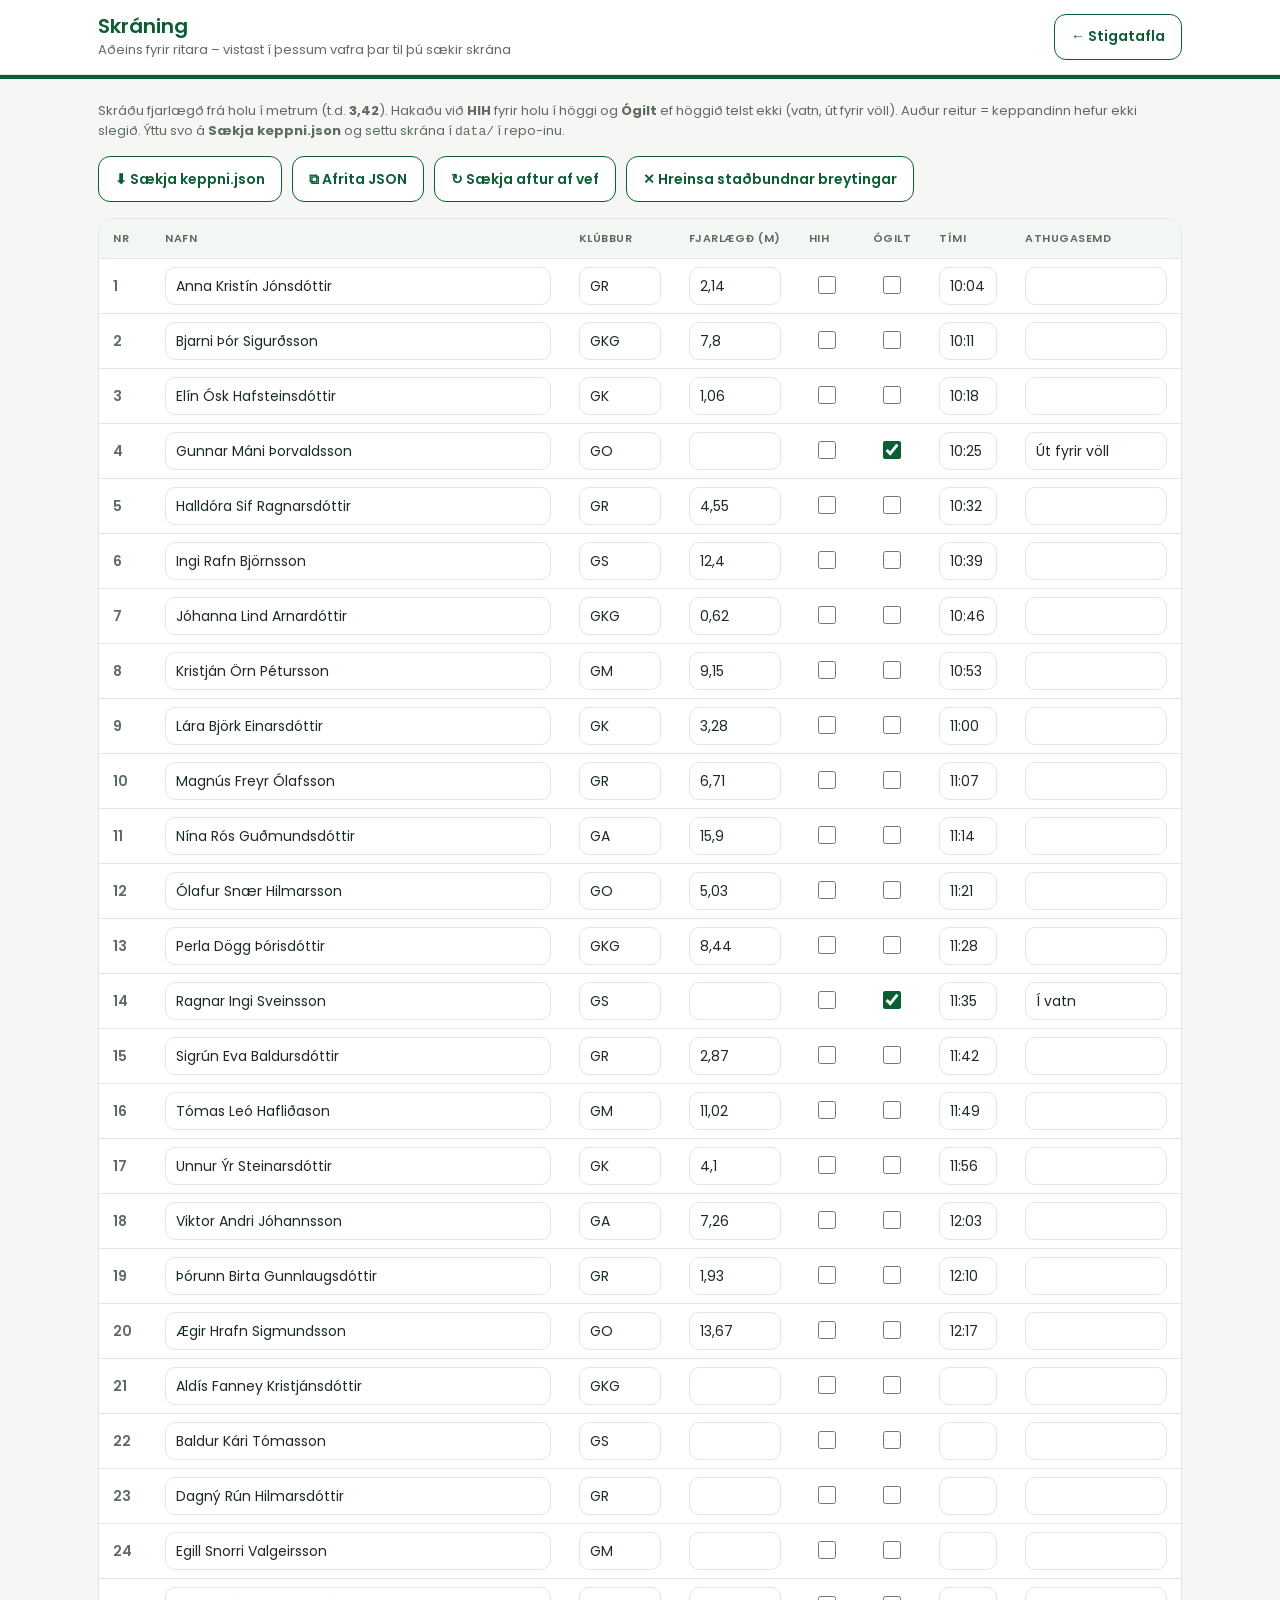
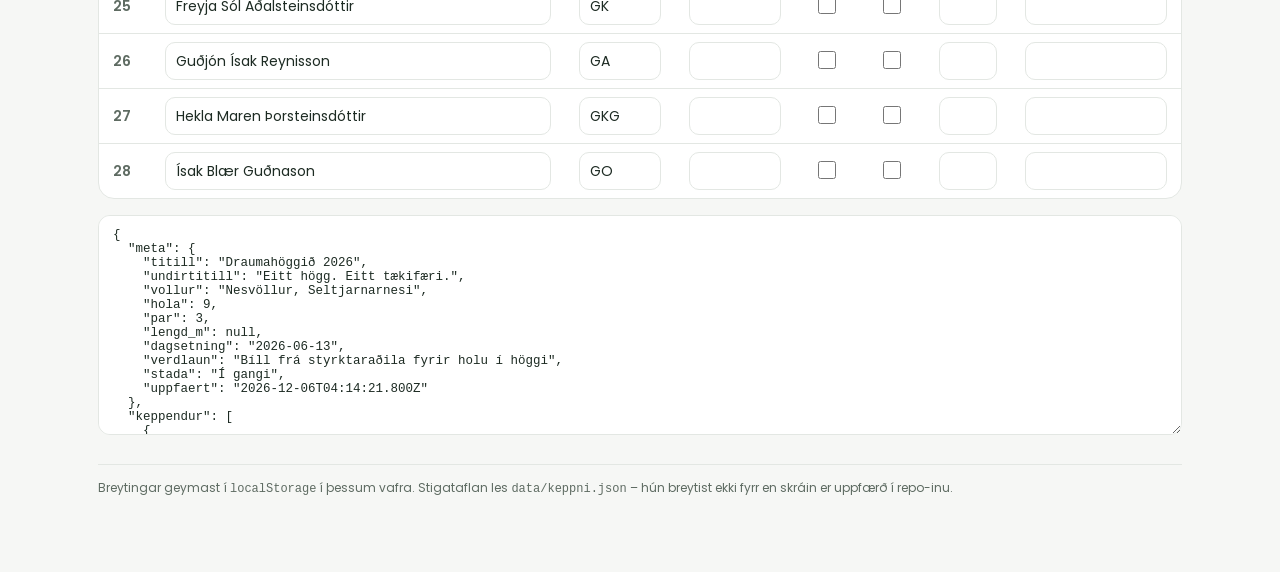
==== skra.html @ 3c417235 "Draumahöggið 2026: lifandi stigatafla Kyrrstæð síða í þema Einherjaklúbbsins (Poppins, #0a5e34, gull" ====
<!DOCTYPE html>
<html lang="is">
<head>
<meta charset="utf-8">
<meta name="viewport" content="width=device-width, initial-scale=1">
<title>Skráning – Draumahöggið 2026</title>
<link rel="icon" href="data:image/svg+xml,%3Csvg xmlns='http://www.w3.org/2000/svg' viewBox='0 0 32 32'%3E%3Crect width='32' height='32' rx='7' fill='%230a5e34'/%3E%3Cpath d='M12 6v20' stroke='%23fff' stroke-width='2.4' stroke-linecap='round'/%3E%3Cpath d='M13 7h11l-4 4 4 4H13z' fill='%23b8860b'/%3E%3C/svg%3E">
<link rel="preconnect" href="https://fonts.googleapis.com">
<link rel="preconnect" href="https://fonts.gstatic.com" crossorigin>
<link href="https://fonts.googleapis.com/css2?family=Poppins:wght@400;500;600;700&display=swap" rel="stylesheet">
<link rel="stylesheet" href="assets/style.css">
</head>
<body>

<div class="topbar"><div class="inner">
  <img class="logo" id="logo" alt="" onerror="this.style.display='none'">
  <div>
    <div class="ttl">Skráning</div>
    <div class="sub">Aðeins fyrir ritara – vistast í þessum vafra þar til þú sækir skrána</div>
  </div>
  <a class="pfbtn" href="index.html" style="margin-left:auto;text-decoration:none">← Stigatafla</a>
</div></div>
<div class="accent"></div>

<div class="wrap">
  <p class="err" id="err" hidden></p>
  <p class="hint">
    Skráðu fjarlægð frá holu í metrum (t.d. <b>3,42</b>). Hakaðu við <b>HIH</b> fyrir holu í höggi og
    <b>Ógilt</b> ef höggið telst ekki (vatn, út fyrir völl). Auður reitur = keppandinn hefur ekki slegið.
    Ýttu svo á <b>Sækja keppni.json</b> og settu skrána í <code>data/</code> í repo-inu.
  </p>

  <div class="actions">
    <button class="pfbtn" id="dl" type="button">⬇ Sækja keppni.json</button>
    <button class="pfbtn" id="copy" type="button">⧉ Afrita JSON</button>
    <button class="pfbtn" id="reload" type="button">↻ Sækja aftur af vef</button>
    <button class="pfbtn" id="clear" type="button">✕ Hreinsa staðbundnar breytingar</button>
  </div>

  <div class="form"><table>
    <thead><tr><th>Nr</th><th>Nafn</th><th>Klúbbur</th><th>Fjarlægð (m)</th><th>HIH</th><th>Ógilt</th><th>Tími</th><th>Athugasemd</th></tr></thead>
    <tbody id="tbody"></tbody>
  </table></div>

  <textarea class="out" id="out" spellcheck="false" readonly></textarea>
  <p class="note">Breytingar geymast í <code>localStorage</code> í þessum vafra. Stigataflan les <code>data/keppni.json</code> – hún breytist ekki fyrr en skráin er uppfærð í repo-inu.</p>
</div>

<script src="config.js"></script>
<script>
(function () {
  "use strict";
  var CFG = window.DRAUMAHOGG_CONFIG || {};
  var LYKILL = "draumahoggid-skraning";
  var el = function (id) { return document.getElementById(id); };
  var esc = function (s) { return String(s == null ? "" : s).replace(/[&<>"']/g, function (c) {
    return { "&": "&amp;", "<": "&lt;", ">": "&gt;", '"': "&quot;", "'": "&#39;" }[c]; }); };
  var gogn = null;

  el("logo").src = CFG.merki || "";
  if (!CFG.merki) el("logo").style.display = "none";

  function vista() {
    try { localStorage.setItem(LYKILL, JSON.stringify(gogn)); } catch (e) {}
    syna();
  }

  function json() {
    var ut = { meta: Object.assign({}, gogn.meta, { uppfaert: new Date().toISOString() }), keppendur: [] };
    ut.keppendur = gogn.keppendur.map(function (k) {
      var o = { nr: k.nr, nafn: k.nafn };
      if (k.klubbur) o.klubbur = k.klubbur;
      if (k.hio === true) o.hio = true;
      else if (k.ogilt === true) o.ogilt = true;
      else if (typeof k.fjarlaegd === "number" && isFinite(k.fjarlaegd)) o.fjarlaegd = k.fjarlaegd;
      if (k.timi) o.timi = k.timi;
      if (k.athugasemd) o.athugasemd = k.athugasemd;
      return o;
    });
    return JSON.stringify(ut, null, 2) + "\n";
  }

  function syna() { el("out").value = json(); }

  function tala(v) {
    var s = String(v == null ? "" : v).trim().replace(",", ".");
    if (s === "") return null;
    var n = parseFloat(s);
    return isFinite(n) && n >= 0 ? n : null;
  }

  function nuTimi() {
    var d = new Date(), p = function (n) { return (n < 10 ? "0" : "") + n; };
    return p(d.getHours()) + ":" + p(d.getMinutes());
  }

  function teikna() {
    el("tbody").innerHTML = gogn.keppendur.map(function (k, i) {
      return '<tr>' +
        '<td class="num">' + (k.nr || i + 1) + '</td>' +
        '<td><input type="text" data-i="' + i + '" data-f="nafn" value="' + esc(k.nafn) + '"></td>' +
        '<td style="width:110px"><input type="text" data-i="' + i + '" data-f="klubbur" value="' + esc(k.klubbur || "") + '"></td>' +
        '<td class="dist"><input type="text" inputmode="decimal" data-i="' + i + '" data-f="fjarlaegd" value="' +
          (typeof k.fjarlaegd === "number" ? String(k.fjarlaegd).replace(".", ",") : "") + '"></td>' +
        '<td class="chk"><input type="checkbox" data-i="' + i + '" data-f="hio"' + (k.hio ? " checked" : "") + '></td>' +
        '<td class="chk"><input type="checkbox" data-i="' + i + '" data-f="ogilt"' + (k.ogilt ? " checked" : "") + '></td>' +
        '<td style="width:86px"><input type="text" data-i="' + i + '" data-f="timi" value="' + esc(k.timi || "") + '"></td>' +
        '<td class="note"><input type="text" data-i="' + i + '" data-f="athugasemd" value="' + esc(k.athugasemd || "") + '"></td>' +
        '</tr>';
    }).join("");
    syna();
  }

  el("tbody").addEventListener("input", function (e) {
    var t = e.target, i = t.getAttribute("data-i"), f = t.getAttribute("data-f");
    if (i === null) return;
    var k = gogn.keppendur[+i];
    if (f === "fjarlaegd") {
      k.fjarlaegd = tala(t.value);
      if (k.fjarlaegd !== null && !k.timi) { k.timi = nuTimi(); t.closest("tr").querySelector('[data-f="timi"]').value = k.timi; }
    } else if (f === "hio" || f === "ogilt") {
      k[f] = t.checked;
      if (t.checked) {
        var hitt = f === "hio" ? "ogilt" : "hio";
        k[hitt] = false;
        var box = t.closest("tr").querySelector('[data-f="' + hitt + '"]');
        if (box) box.checked = false;
        if (!k.timi) { k.timi = nuTimi(); t.closest("tr").querySelector('[data-f="timi"]').value = k.timi; }
      }
    } else {
      k[f] = t.value.trim();
    }
    vista();
  });

  el("dl").onclick = function () {
    var b = new Blob([json()], { type: "application/json" });
    var a = document.createElement("a");
    a.href = URL.createObjectURL(b); a.download = "keppni.json";
    document.body.appendChild(a); a.click(); a.remove();
    setTimeout(function () { URL.revokeObjectURL(a.href); }, 1000);
  };
  el("copy").onclick = function () {
    el("out").removeAttribute("readonly"); el("out").select();
    try { document.execCommand("copy"); } catch (e) {}
    if (navigator.clipboard) navigator.clipboard.writeText(json());
    el("out").setAttribute("readonly", "");
    el("copy").textContent = "✓ Afritað";
    setTimeout(function () { el("copy").textContent = "⧉ Afrita JSON"; }, 1500);
  };
  el("clear").onclick = function () {
    if (!confirm("Henda staðbundnum breytingum og sækja gögnin aftur af vefnum?")) return;
    try { localStorage.removeItem(LYKILL); } catch (e) {}
    hlada(true);
  };
  el("reload").onclick = function () { hlada(true); };

  function hlada(afVef) {
    if (!afVef) {
      try {
        var vistad = localStorage.getItem(LYKILL);
        if (vistad) { gogn = JSON.parse(vistad); teikna(); return; }
      } catch (e) {}
    }
    fetch("data/keppni.json?t=" + Date.now(), { cache: "no-store" })
      .then(function (r) { if (!r.ok) throw new Error("HTTP " + r.status); return r.json(); })
      .then(function (g) { gogn = g; gogn.keppendur = gogn.keppendur || []; teikna(); vista(); })
      .catch(function (e) {
        el("err").hidden = false;
        el("err").textContent = "Náði ekki í data/keppni.json (" + e.message + "). Opnaðu síðuna í gegnum vefþjón, ekki file://.";
      });
  }

  hlada(false);
})();
</script>
</body>
</html>
---- assets/style.css ----
:root{
  --brand:#0a5e34; --brand-dark:#08482a; --brand-tint:#e7f1ea; --brand-tint2:#f2f7f3;
  --gold:#b8860b; --gold-bg:#fbf3d6; --gold-bd:#e6cf86;
  --silver:#6f7d76; --silver-bg:#eef1ef; --silver-bd:#d6ddd8;
  --bronze:#9a5b0a; --bronze-bg:#fbeed6; --bronze-bd:#eccf95;
  --live:#d4341f; --live-bg:#fdecea; --live-bd:#f3c9c2;
  --font:'Poppins',-apple-system,BlinkMacSystemFont,"Segoe UI",Roboto,Arial,sans-serif;
  --ink:#1d2b23; --muted:#5e6b62; --line:#e3e7e3; --bg:#f6f7f5; --card:#fff;
}
*{box-sizing:border-box}
html{color-scheme:light}
body{margin:0;font-family:var(--font);background:var(--bg);color:var(--ink);line-height:1.55;font-size:15px;-webkit-font-smoothing:antialiased}

/* ---------- haus ---------- */
.topbar{background:var(--card);border-bottom:1px solid var(--line)}
.topbar .inner{max-width:1120px;margin:0 auto;padding:14px 18px;display:flex;align-items:center;gap:14px}
.topbar img.logo{height:46px;width:auto}
.topbar .ttl{font-weight:600;font-size:20px;color:var(--brand);line-height:1.25}
.topbar .sub{font-size:13px;color:var(--muted);margin-top:1px}
.accent{height:4px;background:var(--brand)}
.livepill{margin-left:auto;display:inline-flex;align-items:center;gap:7px;font-weight:600;font-size:13px;color:var(--live);
  background:var(--live-bg);border:1px solid var(--live-bd);border-radius:20px;padding:7px 14px;white-space:nowrap}
.livepill .dot{width:9px;height:9px;border-radius:50%;background:var(--live);animation:pulse 1.8s ease-in-out infinite}
.livepill.pause{color:var(--muted);background:var(--brand-tint2);border-color:var(--line)}
.livepill.pause .dot{background:var(--muted);animation:none}
@keyframes pulse{0%,100%{opacity:1;transform:scale(1)}50%{opacity:.35;transform:scale(.75)}}
@media (prefers-reduced-motion:reduce){.livepill .dot{animation:none}}

.wrap{max-width:1120px;margin:0 auto;padding:22px 18px 64px}

/* ---------- holuspjald ---------- */
.hole{background:var(--card);border:1px solid var(--line);border-radius:16px;padding:18px 20px;margin:0 0 16px;
  display:flex;flex-wrap:wrap;align-items:center;gap:18px 26px}
.hole h1{margin:0;font-size:22px;font-weight:600;color:var(--brand);flex:1;min-width:220px}
.hole h1 span{display:block;font-size:13.5px;font-weight:400;color:var(--muted);margin-top:2px}
.facts{display:flex;flex-wrap:wrap;gap:10px}
.fact{background:var(--brand-tint2);border:1px solid var(--line);border-radius:12px;padding:8px 14px;min-width:78px}
.fact .k{font-size:10.5px;font-weight:600;color:var(--muted);text-transform:uppercase;letter-spacing:.5px}
.fact .v{font-size:17px;font-weight:600;color:var(--ink);line-height:1.3}
.prize{width:100%;font-size:13.5px;color:#2b362f;background:var(--gold-bg);border:1px solid var(--gold-bd);
  border-radius:12px;padding:10px 14px}
.prize b{color:var(--gold)}

/* ---------- hola í höggi borði ---------- */
.hio{background:linear-gradient(120deg,#fbf3d6,#fff8e2 45%,#fbf3d6);border:1px solid var(--gold-bd);border-radius:16px;
  padding:20px 22px;margin:0 0 16px;box-shadow:0 6px 22px rgba(184,134,11,.14)}
.hio .kicker{font-size:12px;font-weight:700;letter-spacing:1.6px;text-transform:uppercase;color:var(--gold)}
.hio h2{margin:4px 0 2px;font-size:26px;font-weight:600;color:var(--brand-dark)}
.hio p{margin:0;font-size:14px;color:#6b5e3a}
.hio ul{margin:8px 0 0;padding-left:18px;font-size:14px;color:#6b5e3a}

/* ---------- verðlaunapallur ---------- */
.podium{display:grid;grid-template-columns:repeat(3,minmax(0,1fr));gap:12px;margin:0 0 16px}
@media(max-width:700px){.podium{grid-template-columns:1fr}}
.pod{background:var(--card);border:1px solid var(--line);border-radius:16px;padding:16px 18px;position:relative;overflow:hidden}
.pod:before{content:"";position:absolute;left:0;top:0;bottom:0;width:4px;background:var(--line)}
.pod .rk{display:inline-flex;align-items:center;justify-content:center;width:26px;height:26px;border-radius:50%;
  font-size:13px;font-weight:700;background:var(--brand-tint);color:var(--brand-dark);border:1px solid #cfe3d5}
.pod .nm{font-size:16.5px;font-weight:600;margin:8px 0 1px;overflow-wrap:anywhere}
.pod .cl{font-size:13px;color:var(--muted)}
.pod .ds{font-size:28px;font-weight:700;margin-top:8px;letter-spacing:-.5px}
.pod .ds small{font-size:14px;font-weight:500;color:var(--muted);margin-left:3px}
.pod.p1:before{background:var(--gold)} .pod.p1 .rk{background:var(--gold-bg);border-color:var(--gold-bd);color:var(--gold)} .pod.p1 .ds{color:var(--gold)}
.pod.p2:before{background:var(--silver-bd)} .pod.p2 .rk{background:var(--silver-bg);border-color:var(--silver-bd);color:var(--silver)} .pod.p2 .ds{color:var(--silver)}
.pod.p3:before{background:var(--bronze-bd)} .pod.p3 .rk{background:var(--bronze-bg);border-color:var(--bronze-bd);color:var(--bronze)} .pod.p3 .ds{color:var(--bronze)}

/* ---------- stjórnborð ---------- */
.controls{display:flex;gap:10px;flex-wrap:wrap;margin:0 0 14px}
.controls input,.controls select{height:46px;border:1px solid var(--line);border-radius:12px;padding:0 14px;font-size:15px;
  background:#fff;color:var(--ink);font-family:inherit}
.controls input:focus,.controls select:focus{outline:none;border-color:var(--brand);box-shadow:0 0 0 3px var(--brand-tint)}
#q{flex:1;min-width:220px}
.pfbtn{display:inline-flex;align-items:center;gap:7px;height:46px;padding:0 16px;border:1px solid var(--brand);border-radius:12px;
  background:#fff;color:var(--brand);font-size:14px;font-weight:600;cursor:pointer;font-family:inherit;transition:background .12s,color .12s}
.pfbtn:hover{background:var(--brand);color:#fff}
.cfilter{display:flex;flex-wrap:wrap;gap:8px;margin:0 0 14px}
.cbtn{display:inline-flex;align-items:center;gap:6px;height:34px;padding:0 12px;border:1px solid var(--line);border-radius:20px;
  background:#fff;color:var(--ink);font-size:13px;font-weight:500;cursor:pointer;font-family:inherit;transition:background .12s,border-color .12s}
.cbtn:hover{border-color:var(--brand)}
.cbtn .cn{color:var(--muted);font-weight:700}
.cbtn.on{background:var(--brand);border-color:var(--brand);color:#fff}
.cbtn.on .cn{color:#fff;opacity:.85}
.count{font-size:16px;font-weight:700;margin:0 0 14px;padding-left:2px}
.count em{font-style:normal;font-weight:500;color:var(--muted)}

/* ---------- töflur ---------- */
.layout{display:grid;grid-template-columns:minmax(0,1.35fr) minmax(0,1fr);gap:20px;align-items:start}
@media(max-width:900px){.layout{grid-template-columns:1fr}}
.panel{background:var(--card);border:1px solid var(--line);border-radius:16px;overflow:hidden}
.panel>h2{margin:0;padding:14px 16px;font-size:13px;font-weight:600;color:var(--brand);text-transform:uppercase;
  letter-spacing:.5px;border-bottom:1px solid var(--line);background:var(--brand-tint2);display:flex;gap:8px;align-items:center}
.panel>h2 .n{margin-left:auto;color:var(--muted);font-weight:700;letter-spacing:0;text-transform:none;font-size:13px}
.scroll{max-height:66vh;overflow-y:auto}
.row{display:grid;grid-template-columns:44px 1fr auto;gap:12px;padding:12px 16px;border-bottom:1px solid var(--line);align-items:center}
.row:last-child{border-bottom:0}
.row:hover{background:var(--brand-tint2)}
.row .rk{font-size:15px;font-weight:700;color:var(--muted);text-align:center}
.row.r1 .rk{color:var(--gold)} .row.r2 .rk{color:var(--silver)} .row.r3 .rk{color:var(--bronze)}
.row .n{font-size:15px;font-weight:600;overflow-wrap:anywhere}
.row .c{font-size:12.5px;color:var(--muted);display:flex;flex-wrap:wrap;gap:4px 8px;align-items:center}
.row .val{font-size:16px;font-weight:700;white-space:nowrap;text-align:right}
.row .val small{font-size:12px;font-weight:500;color:var(--muted);margin-left:2px}
.row.hio{background:var(--gold-bg)}
.row.hio .val{color:var(--gold)}
.row.hio:hover{background:#f8eec8}
.row.ogilt .val{color:var(--muted);font-size:13px;font-weight:600}
.row.ny{animation:flash 2.4s ease-out}
@keyframes flash{0%{background:var(--brand-tint)}100%{background:transparent}}
@media (prefers-reduced-motion:reduce){.row.ny{animation:none}}
.tag{font-size:10px;font-weight:700;border-radius:20px;padding:1px 7px;white-space:nowrap;text-transform:uppercase;letter-spacing:.3px}
.tag.t-hio{background:var(--gold-bg);color:var(--gold);border:1px solid var(--gold-bd)}
.tag.t-ogilt{background:var(--live-bg);color:var(--live);border:1px solid var(--live-bd)}
.tag.t-ny{background:var(--brand-tint);color:var(--brand-dark);border:1px solid #cfe3d5}
.wait .row{grid-template-columns:44px 1fr auto}
.wait .row .val{color:var(--muted);font-size:12.5px;font-weight:500}
.empty{color:var(--muted);font-size:14px;padding:26px;text-align:center}
.err{margin:0 0 14px;font-size:14px;color:#6b3a3a;background:var(--live-bg);border:1px solid var(--live-bd);
  border-radius:12px;padding:12px 14px}
.note{font-size:12px;color:var(--muted);margin-top:22px;border-top:1px solid var(--line);padding-top:14px}
.note a{color:var(--brand)}
a{color:var(--brand)}

/* ---------- skráningarsíða ---------- */
.form{background:var(--card);border:1px solid var(--line);border-radius:16px;padding:0;overflow:hidden;margin:0 0 16px}
.form table{width:100%;border-collapse:collapse;font-size:14px}
.form th{text-align:left;font-size:11px;font-weight:600;color:var(--muted);text-transform:uppercase;letter-spacing:.5px;
  padding:11px 14px;border-bottom:1px solid var(--line);background:var(--brand-tint2);position:sticky;top:0}
.form td{padding:8px 14px;border-bottom:1px solid var(--line);vertical-align:middle}
.form tr:last-child td{border-bottom:0}
.form input[type=text],.form input[type=number]{width:100%;height:38px;border:1px solid var(--line);border-radius:10px;
  padding:0 10px;font-family:inherit;font-size:14px;color:var(--ink);background:#fff}
.form input:focus{outline:none;border-color:var(--brand);box-shadow:0 0 0 3px var(--brand-tint)}
.form input[type=checkbox]{width:18px;height:18px;accent-color:var(--brand)}
.form td.num{width:52px;color:var(--muted);font-weight:600}
.form td.dist{width:120px} .form td.chk{width:64px;text-align:center} .form td.note{width:170px}
.actions{display:flex;gap:10px;flex-wrap:wrap;margin:0 0 16px}
.out{width:100%;min-height:220px;border:1px solid var(--line);border-radius:12px;padding:12px 14px;font-family:ui-monospace,SFMono-Regular,Menlo,monospace;
  font-size:12.5px;background:#fff;color:var(--ink);resize:vertical}
.hint{font-size:13px;color:var(--muted);margin:0 0 14px}
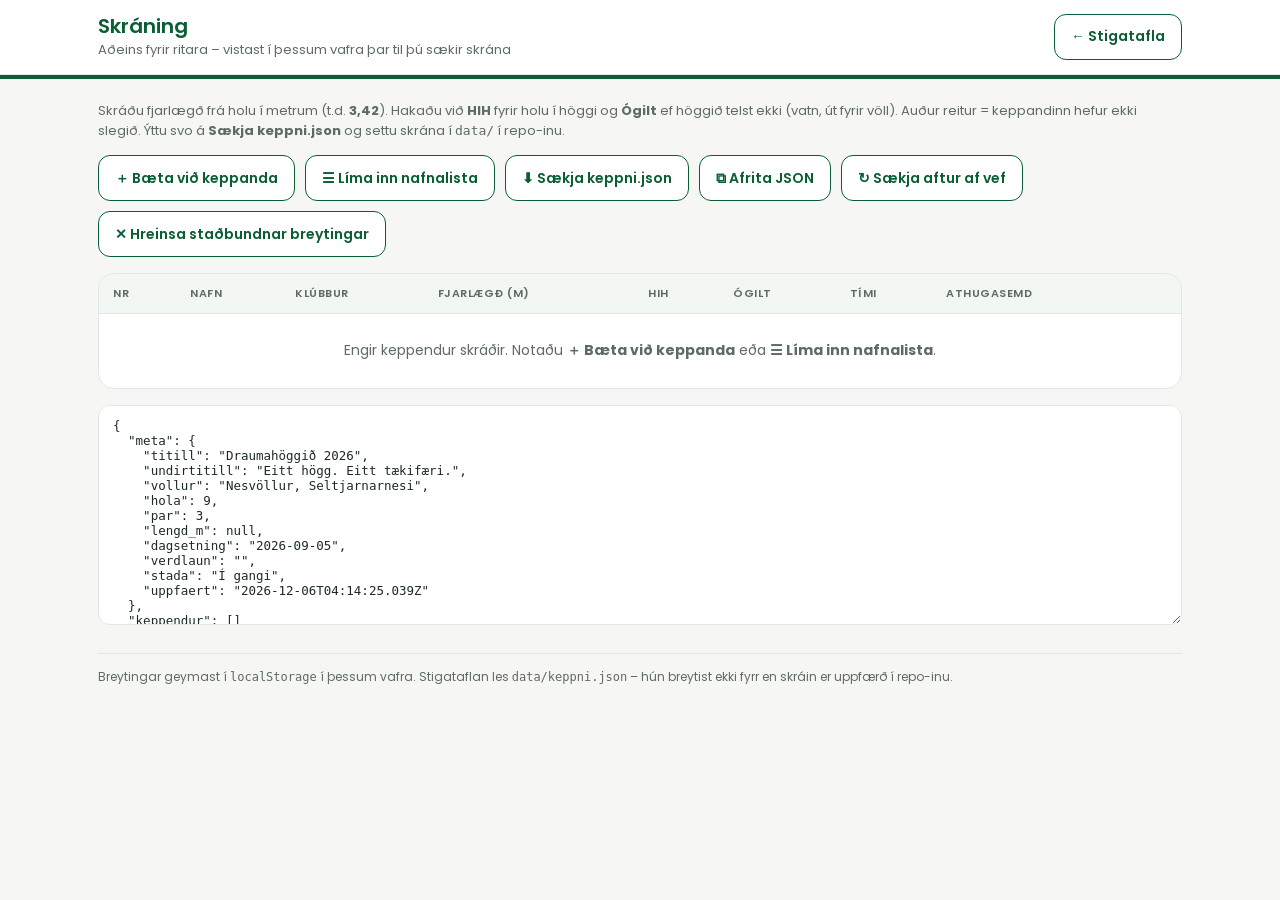
==== commit dc0a549b: "Tæma keppnisgögn og bæta við keppendaumsjón - data/keppni.json tæmt; dagsetning færð á 05.09.2026, h" ====
--- a/skra.html
+++ b/skra.html
@@ -31,14 +31,29 @@
   </p>
 
   <div class="actions">
+    <button class="pfbtn" id="add" type="button">＋ Bæta við keppanda</button>
+    <button class="pfbtn" id="paste" type="button">☰ Líma inn nafnalista</button>
     <button class="pfbtn" id="dl" type="button">⬇ Sækja keppni.json</button>
     <button class="pfbtn" id="copy" type="button">⧉ Afrita JSON</button>
     <button class="pfbtn" id="reload" type="button">↻ Sækja aftur af vef</button>
     <button class="pfbtn" id="clear" type="button">✕ Hreinsa staðbundnar breytingar</button>
   </div>
 
+  <div class="form" id="pastebox" hidden style="padding:14px 16px">
+    <p class="hint" style="margin:0 0 10px">
+      Eitt nafn í línu. Klúbbur má fylgja á eftir kommu eða tvípunkti – t.d. <code>Anna Jónsdóttir, GR</code>.
+    </p>
+    <textarea class="out" id="pastetxt" style="min-height:150px" spellcheck="false"
+      placeholder="Anna Kristín Jónsdóttir, GR&#10;Bjarni Þór Sigurðsson, GKG&#10;Elín Ósk Hafsteinsdóttir, GNes"></textarea>
+    <div class="actions" style="margin:12px 0 0">
+      <button class="pfbtn" id="pasteadd" type="button">Bæta við listann</button>
+      <button class="pfbtn" id="pastereplace" type="button">Skipta út öllum keppendum</button>
+      <button class="pfbtn" id="pastecancel" type="button">Hætta við</button>
+    </div>
+  </div>
+
   <div class="form"><table>
-    <thead><tr><th>Nr</th><th>Nafn</th><th>Klúbbur</th><th>Fjarlægð (m)</th><th>HIH</th><th>Ógilt</th><th>Tími</th><th>Athugasemd</th></tr></thead>
+    <thead><tr><th>Nr</th><th>Nafn</th><th>Klúbbur</th><th>Fjarlægð (m)</th><th>HIH</th><th>Ógilt</th><th>Tími</th><th>Athugasemd</th><th></th></tr></thead>
     <tbody id="tbody"></tbody>
   </table></div>
 
@@ -95,6 +110,12 @@
   }
 
   function teikna() {
+    if (!gogn.keppendur.length) {
+      el("tbody").innerHTML = '<tr><td colspan="9" style="padding:26px;text-align:center;color:var(--muted)">' +
+        'Engir keppendur skráðir. Notaðu <b>＋ Bæta við keppanda</b> eða <b>☰ Líma inn nafnalista</b>.</td></tr>';
+      syna();
+      return;
+    }
     el("tbody").innerHTML = gogn.keppendur.map(function (k, i) {
       return '<tr>' +
         '<td class="num">' + (k.nr || i + 1) + '</td>' +
@@ -106,9 +127,15 @@
         '<td class="chk"><input type="checkbox" data-i="' + i + '" data-f="ogilt"' + (k.ogilt ? " checked" : "") + '></td>' +
         '<td style="width:86px"><input type="text" data-i="' + i + '" data-f="timi" value="' + esc(k.timi || "") + '"></td>' +
         '<td class="note"><input type="text" data-i="' + i + '" data-f="athugasemd" value="' + esc(k.athugasemd || "") + '"></td>' +
+        '<td style="width:40px;text-align:center"><button type="button" class="del" data-del="' + i +
+          '" title="Eyða keppanda" aria-label="Eyða keppanda">✕</button></td>' +
         '</tr>';
     }).join("");
     syna();
+  }
+
+  function endurnumera() {
+    gogn.keppendur.forEach(function (k, i) { k.nr = i + 1; });
   }
 
   el("tbody").addEventListener("input", function (e) {
@@ -133,6 +160,57 @@
     vista();
   });
 
+  el("tbody").addEventListener("click", function (e) {
+    var b = e.target.closest("button[data-del]");
+    if (!b) return;
+    var i = +b.getAttribute("data-del");
+    var k = gogn.keppendur[i];
+    if (!confirm("Eyða " + (k.nafn || "keppanda nr. " + k.nr) + " af listanum?")) return;
+    gogn.keppendur.splice(i, 1);
+    endurnumera();
+    teikna();
+    vista();
+  });
+
+  el("add").onclick = function () {
+    gogn.keppendur.push({ nr: gogn.keppendur.length + 1, nafn: "", klubbur: "" });
+    teikna();
+    vista();
+    var raðir = el("tbody").querySelectorAll('[data-f="nafn"]');
+    if (raðir.length) raðir[raðir.length - 1].focus();
+  };
+
+  function lesaLista(txt) {
+    return txt.split("\n").map(function (lina) {
+      var s = lina.trim();
+      if (!s) return null;
+      var m = s.match(/^(.*?)\s*[,;:\t]\s*(.+)$/);
+      return m ? { nafn: m[1].trim(), klubbur: m[2].trim() } : { nafn: s, klubbur: "" };
+    }).filter(function (x) { return x && x.nafn; });
+  }
+
+  el("paste").onclick = function () {
+    var b = el("pastebox");
+    b.hidden = !b.hidden;
+    if (!b.hidden) el("pastetxt").focus();
+  };
+  el("pastecancel").onclick = function () { el("pastebox").hidden = true; el("pastetxt").value = ""; };
+  function limaInn(skiptaUt) {
+    var nyir = lesaLista(el("pastetxt").value);
+    if (!nyir.length) { alert("Engin nöfn fundust."); return; }
+    if (skiptaUt && gogn.keppendur.length &&
+        !confirm("Skipta út öllum " + gogn.keppendur.length + " keppendum fyrir " + nyir.length + " ný nöfn?")) return;
+    if (skiptaUt) gogn.keppendur = [];
+    nyir.forEach(function (n) { gogn.keppendur.push({ nr: 0, nafn: n.nafn, klubbur: n.klubbur }); });
+    endurnumera();
+    el("pastetxt").value = "";
+    el("pastebox").hidden = true;
+    teikna();
+    vista();
+  }
+  el("pasteadd").onclick = function () { limaInn(false); };
+  el("pastereplace").onclick = function () { limaInn(true); };
+
   el("dl").onclick = function () {
     var b = new Blob([json()], { type: "application/json" });
     var a = document.createElement("a");
--- a/assets/style.css
+++ b/assets/style.css
@@ -132,6 +132,9 @@
 .form input:focus{outline:none;border-color:var(--brand);box-shadow:0 0 0 3px var(--brand-tint)}
 .form input[type=checkbox]{width:18px;height:18px;accent-color:var(--brand)}
 .form td.num{width:52px;color:var(--muted);font-weight:600}
+.form button.del{width:30px;height:30px;border-radius:50%;border:1px solid var(--line);background:#fff;color:var(--muted);
+  font-size:13px;line-height:1;cursor:pointer;font-family:inherit;transition:background .12s,color .12s,border-color .12s}
+.form button.del:hover{background:var(--live-bg);border-color:var(--live-bd);color:var(--live)}
 .form td.dist{width:120px} .form td.chk{width:64px;text-align:center} .form td.note{width:170px}
 .actions{display:flex;gap:10px;flex-wrap:wrap;margin:0 0 16px}
 .out{width:100%;min-height:220px;border:1px solid var(--line);border-radius:12px;padding:12px 14px;font-family:ui-monospace,SFMono-Regular,Menlo,monospace;
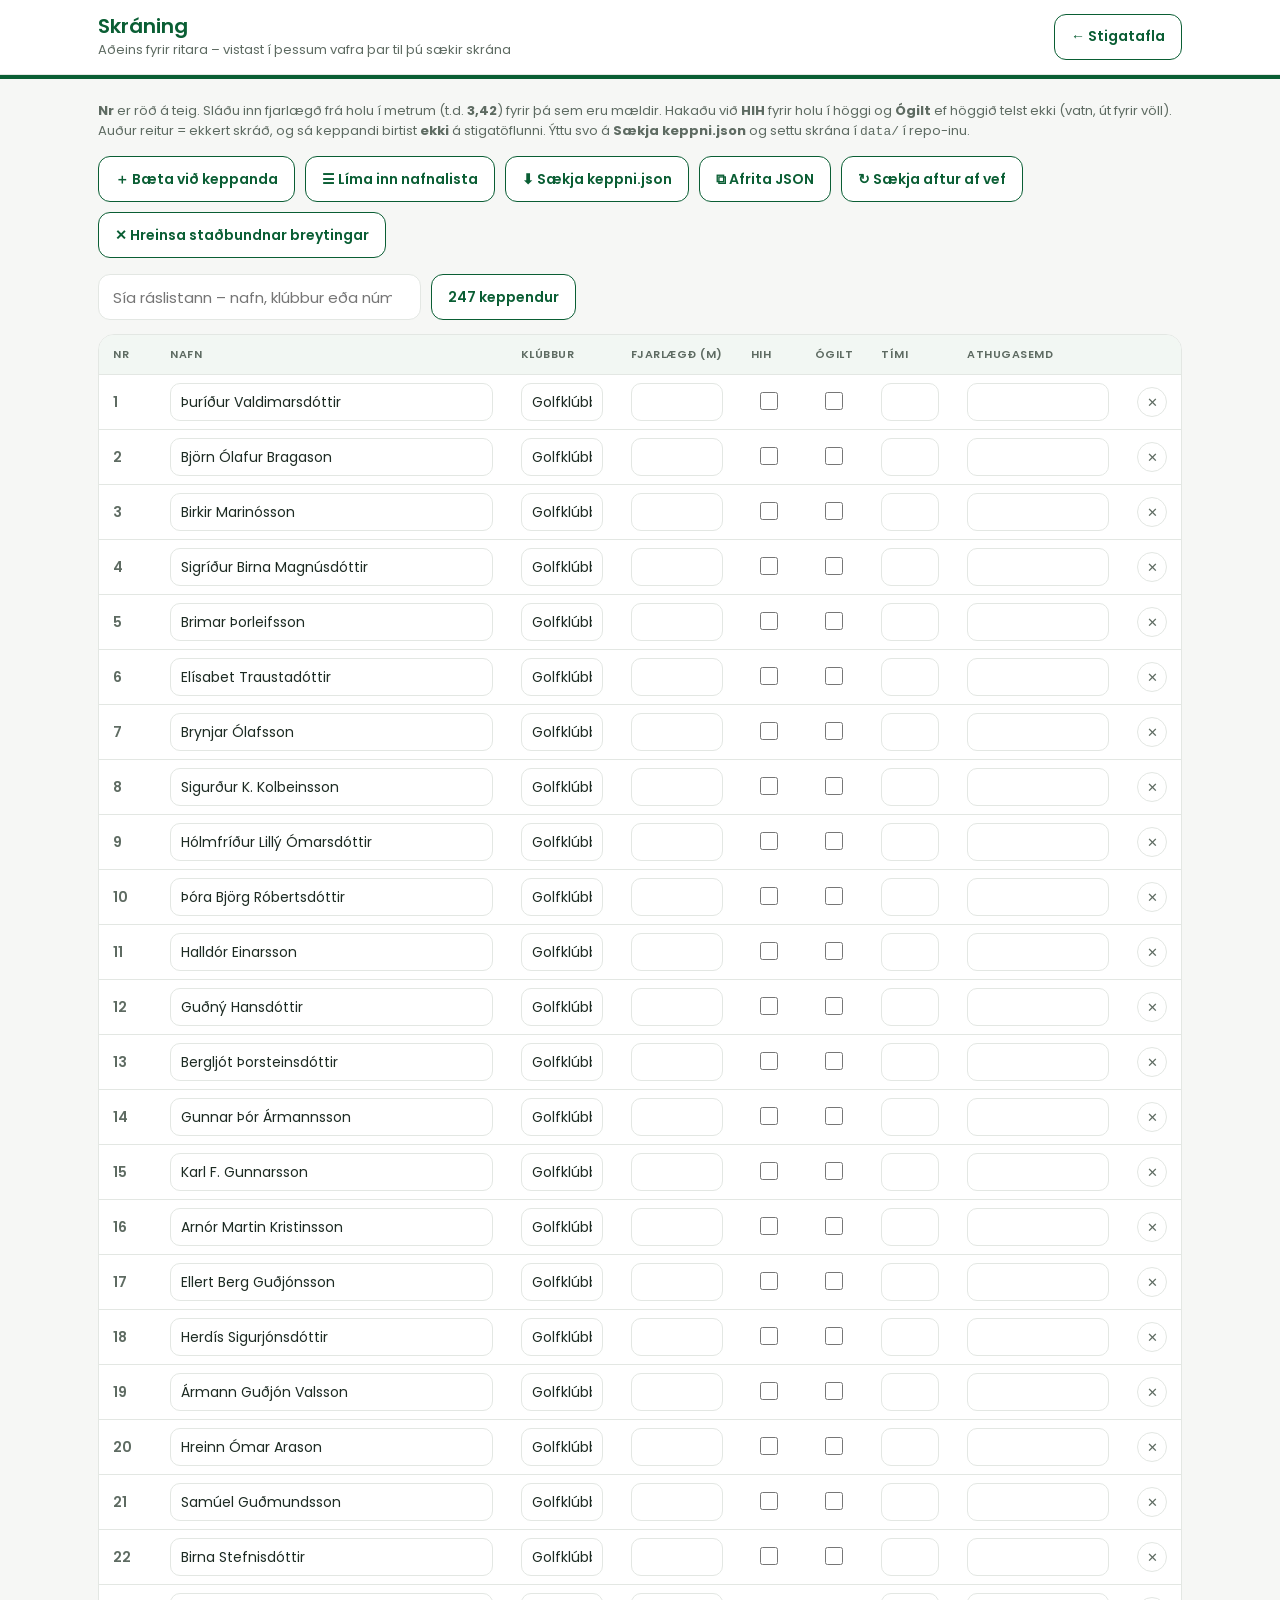
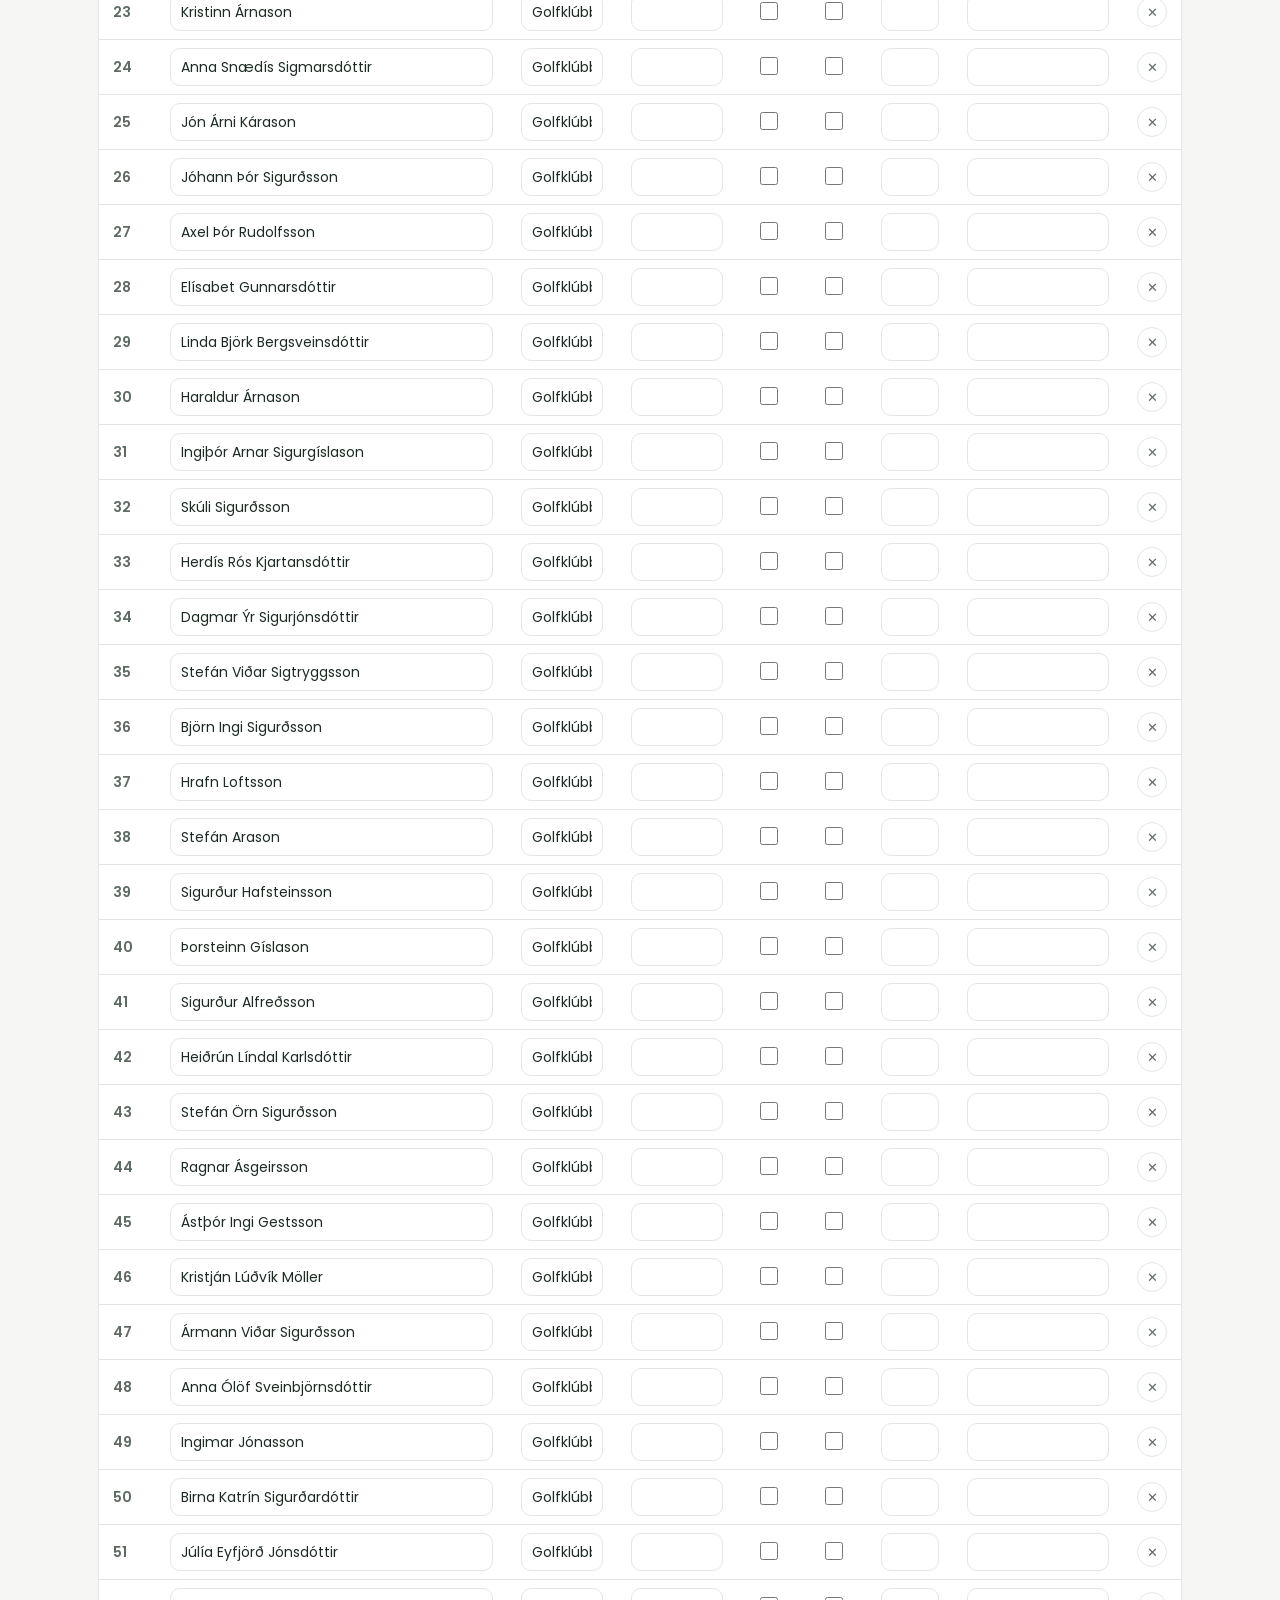
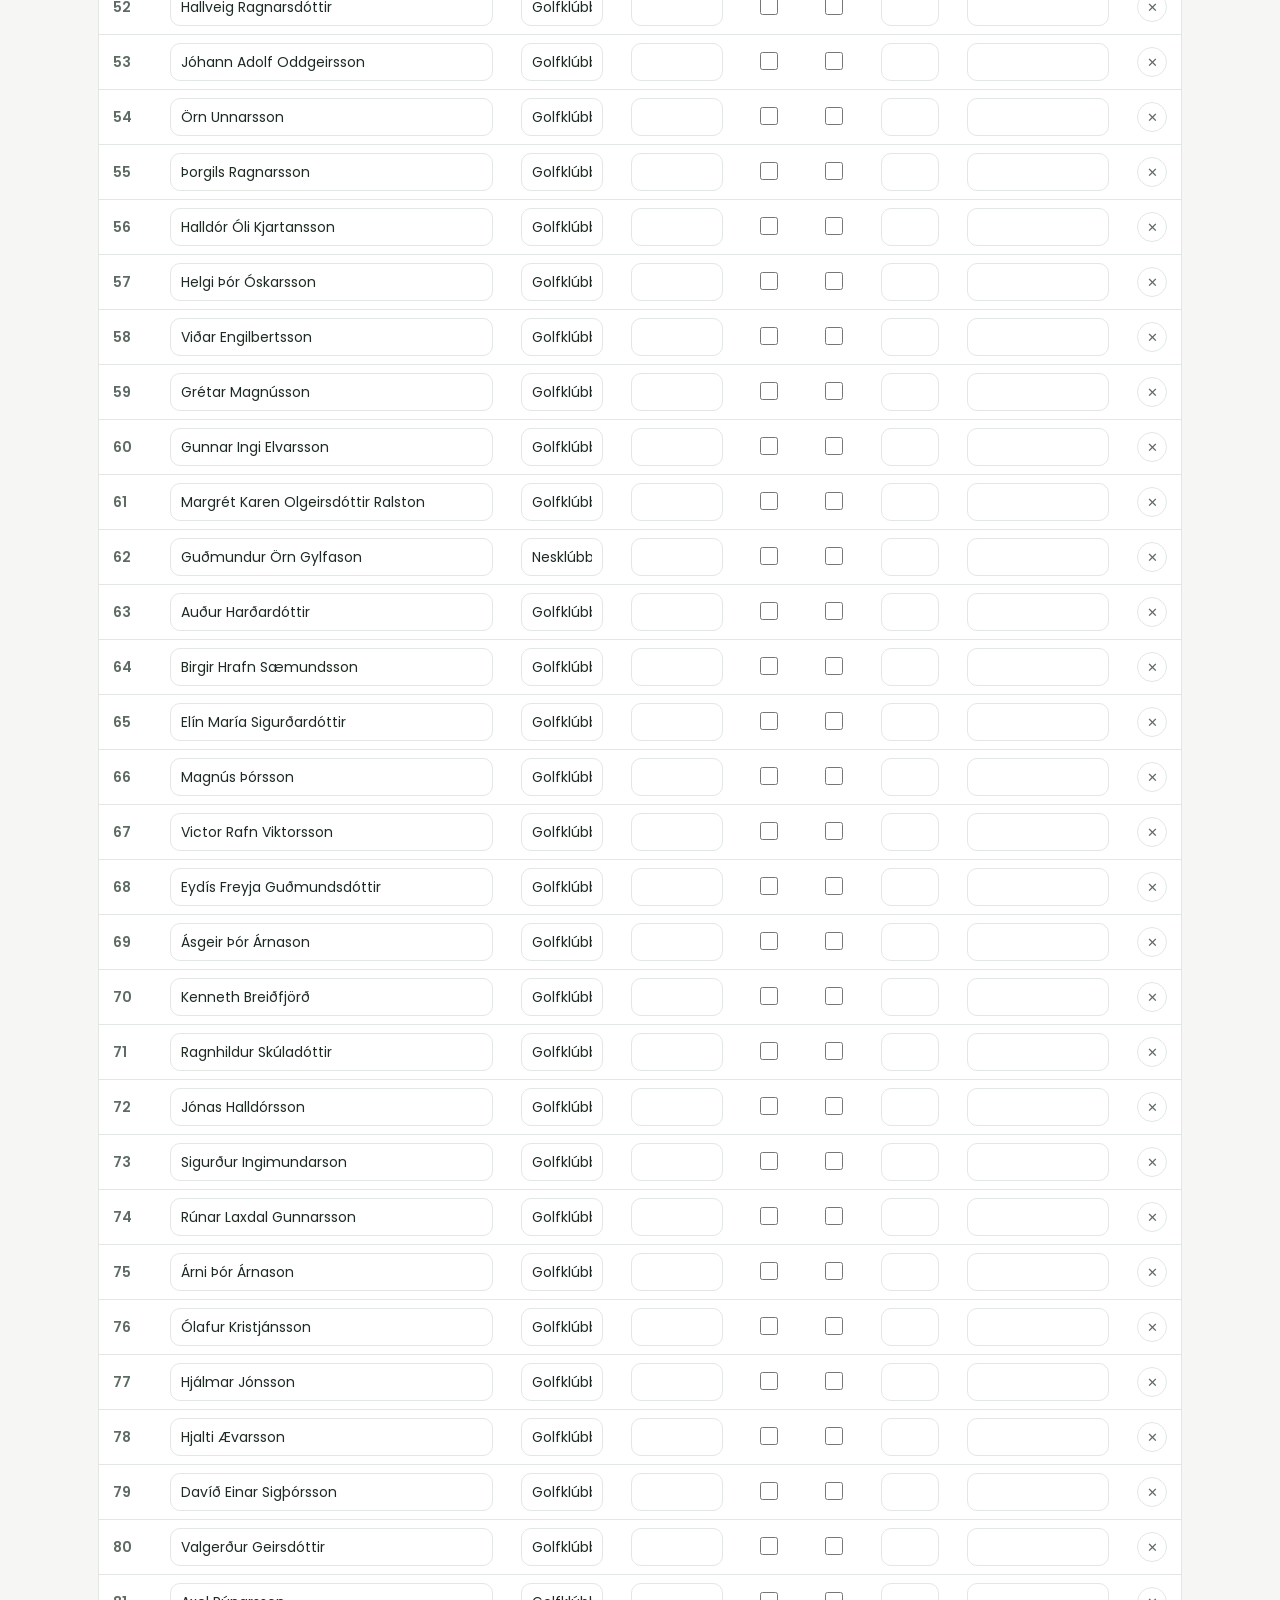
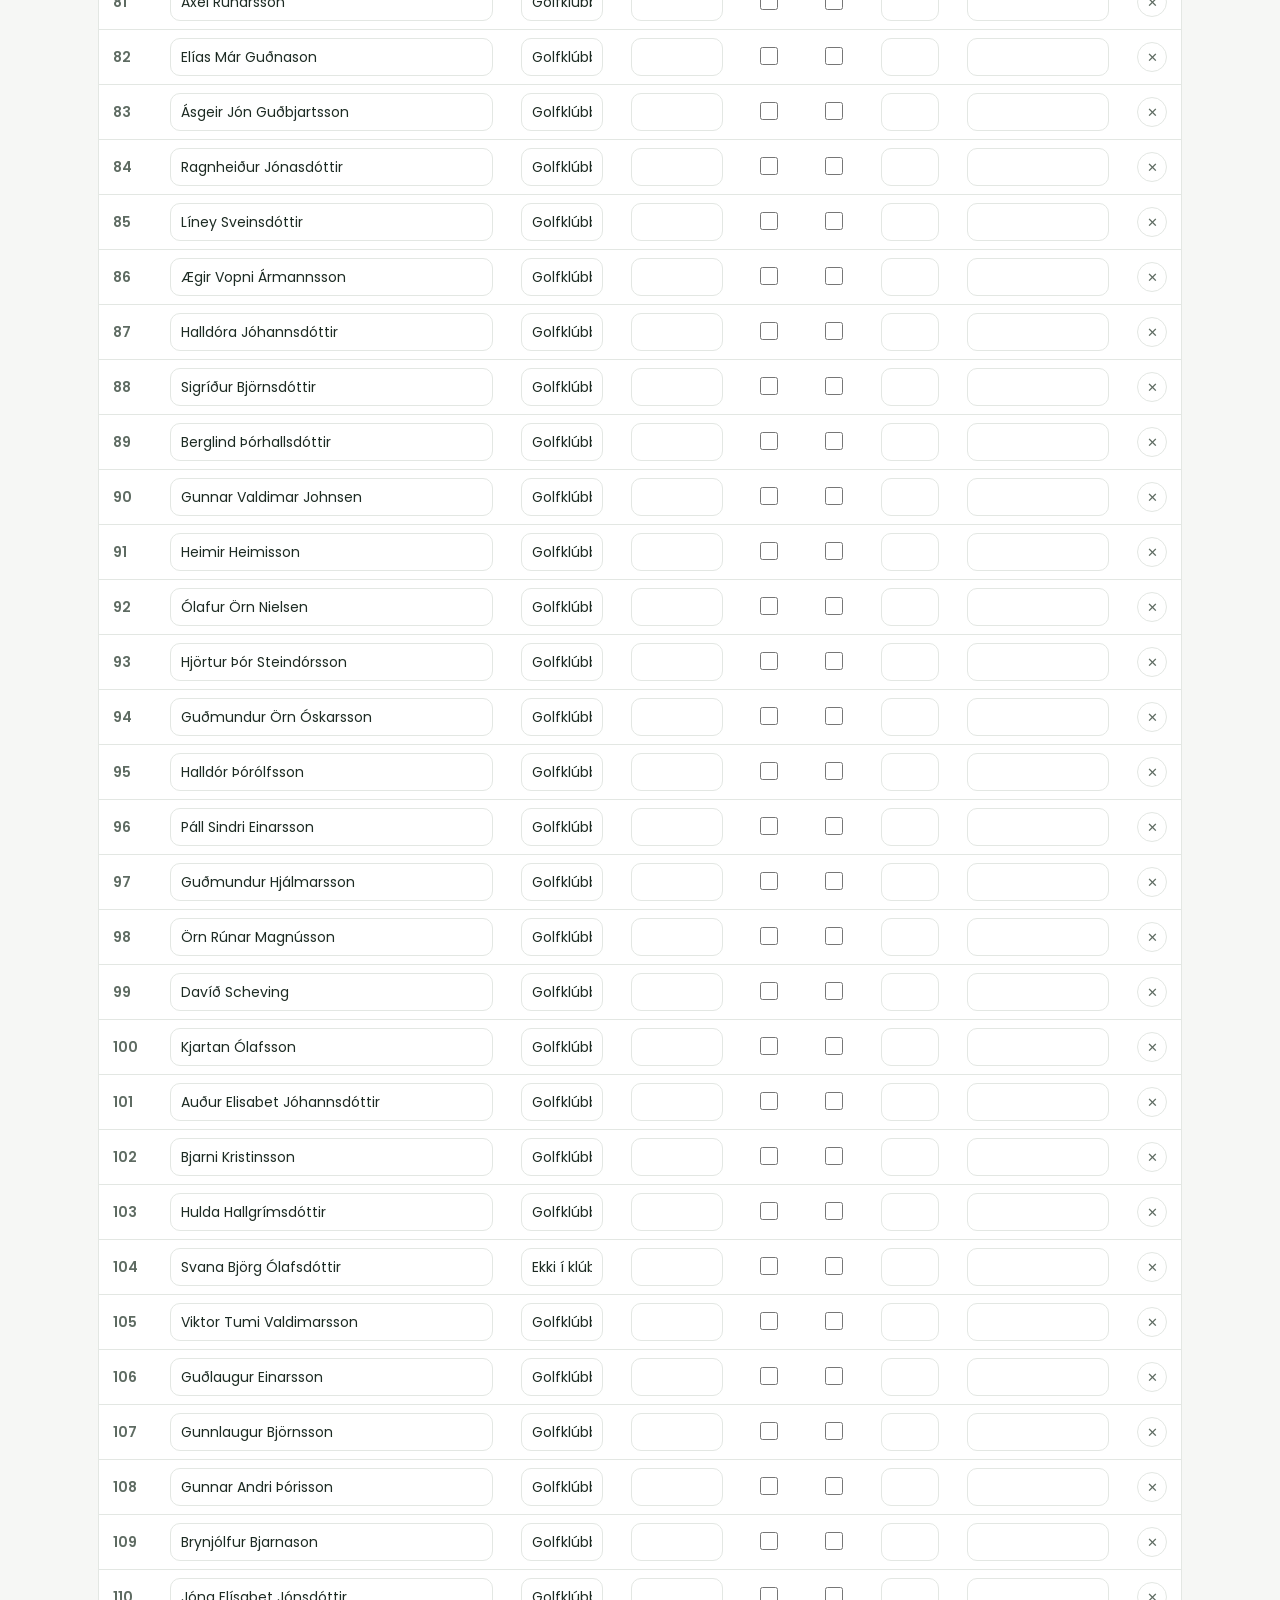
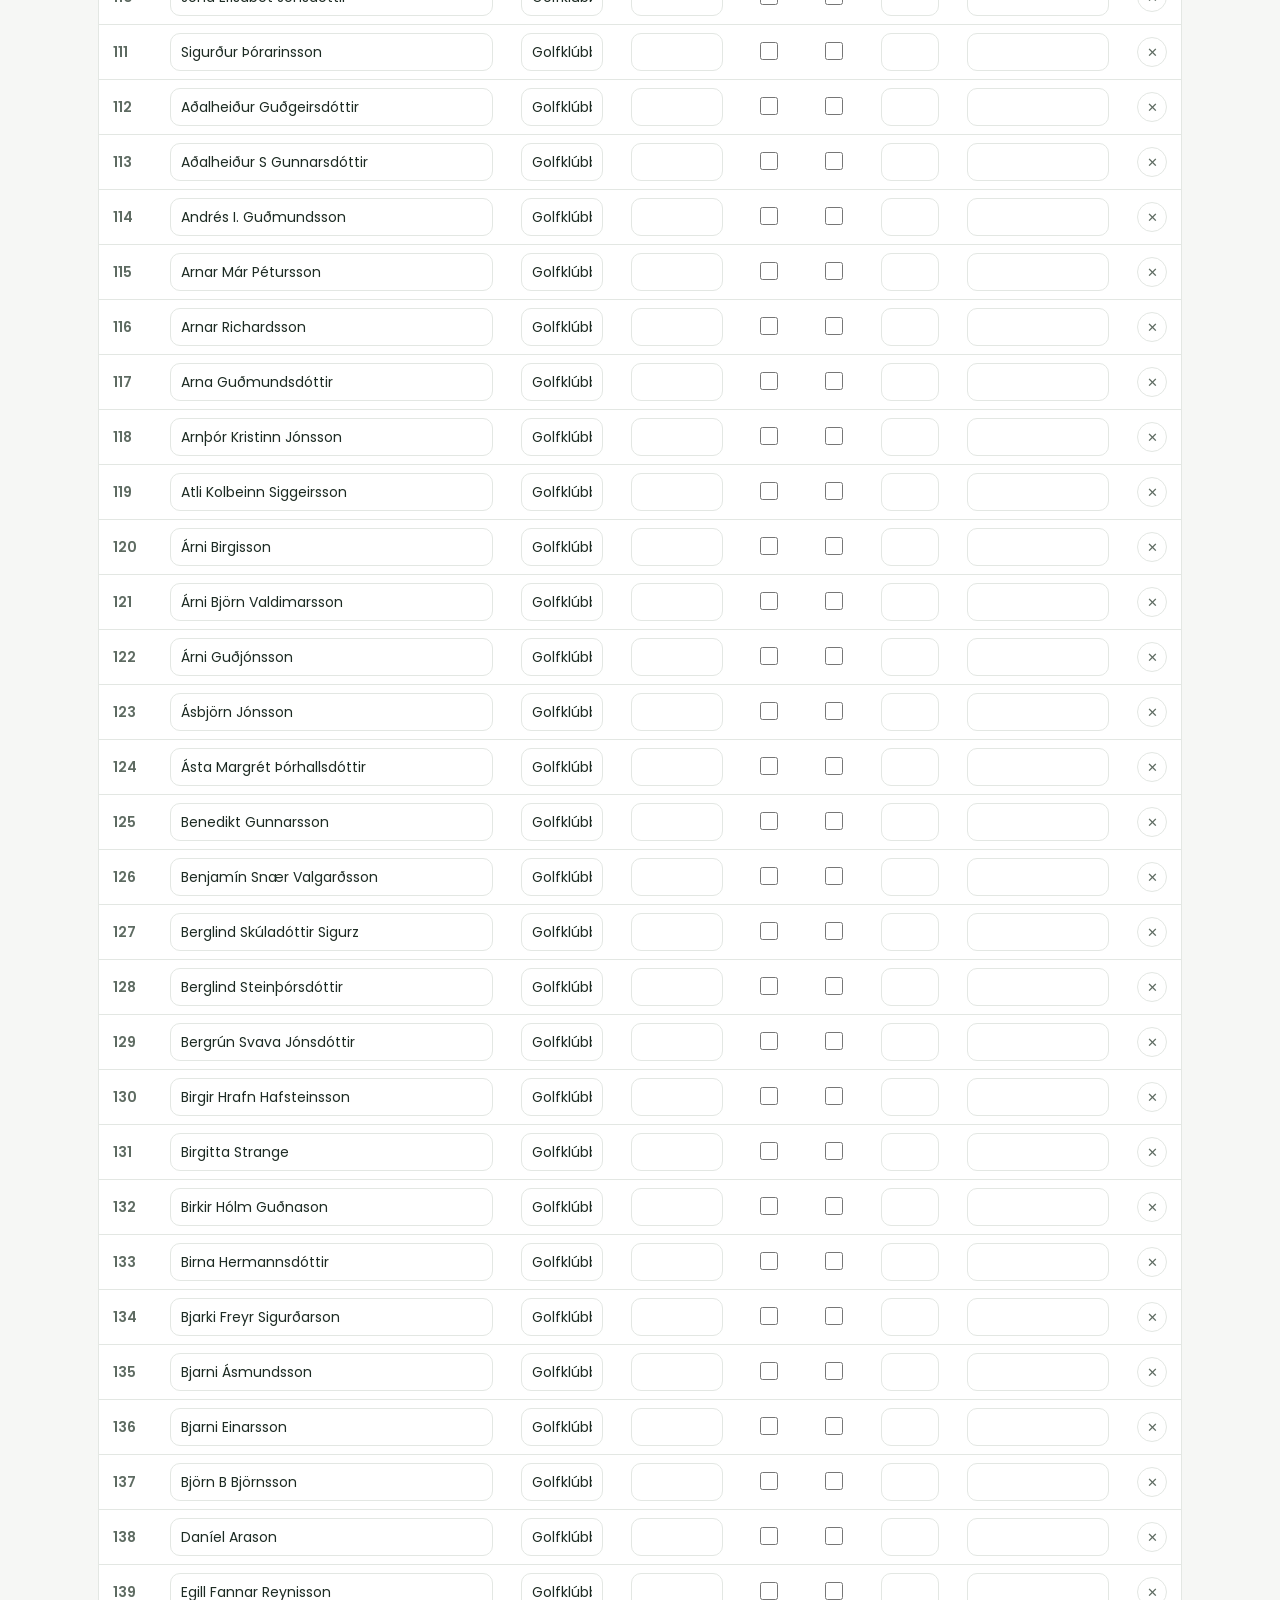
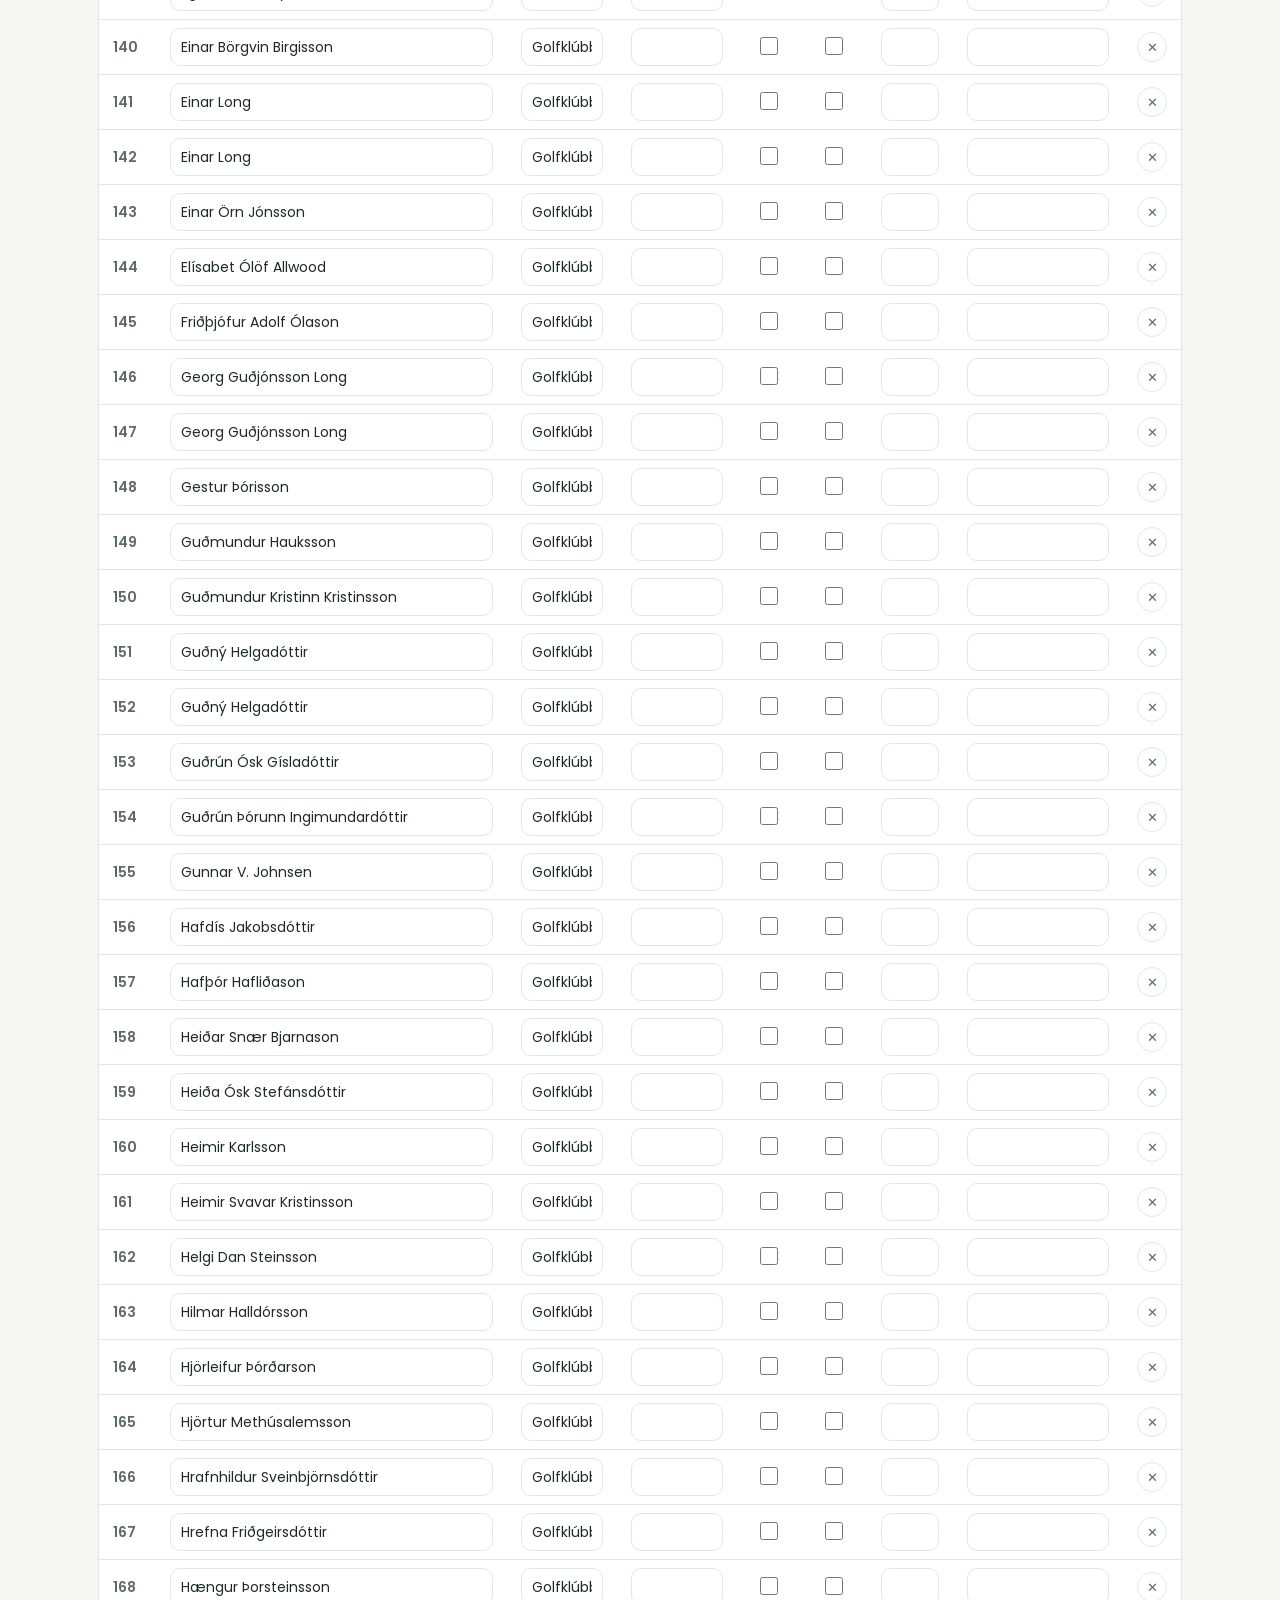
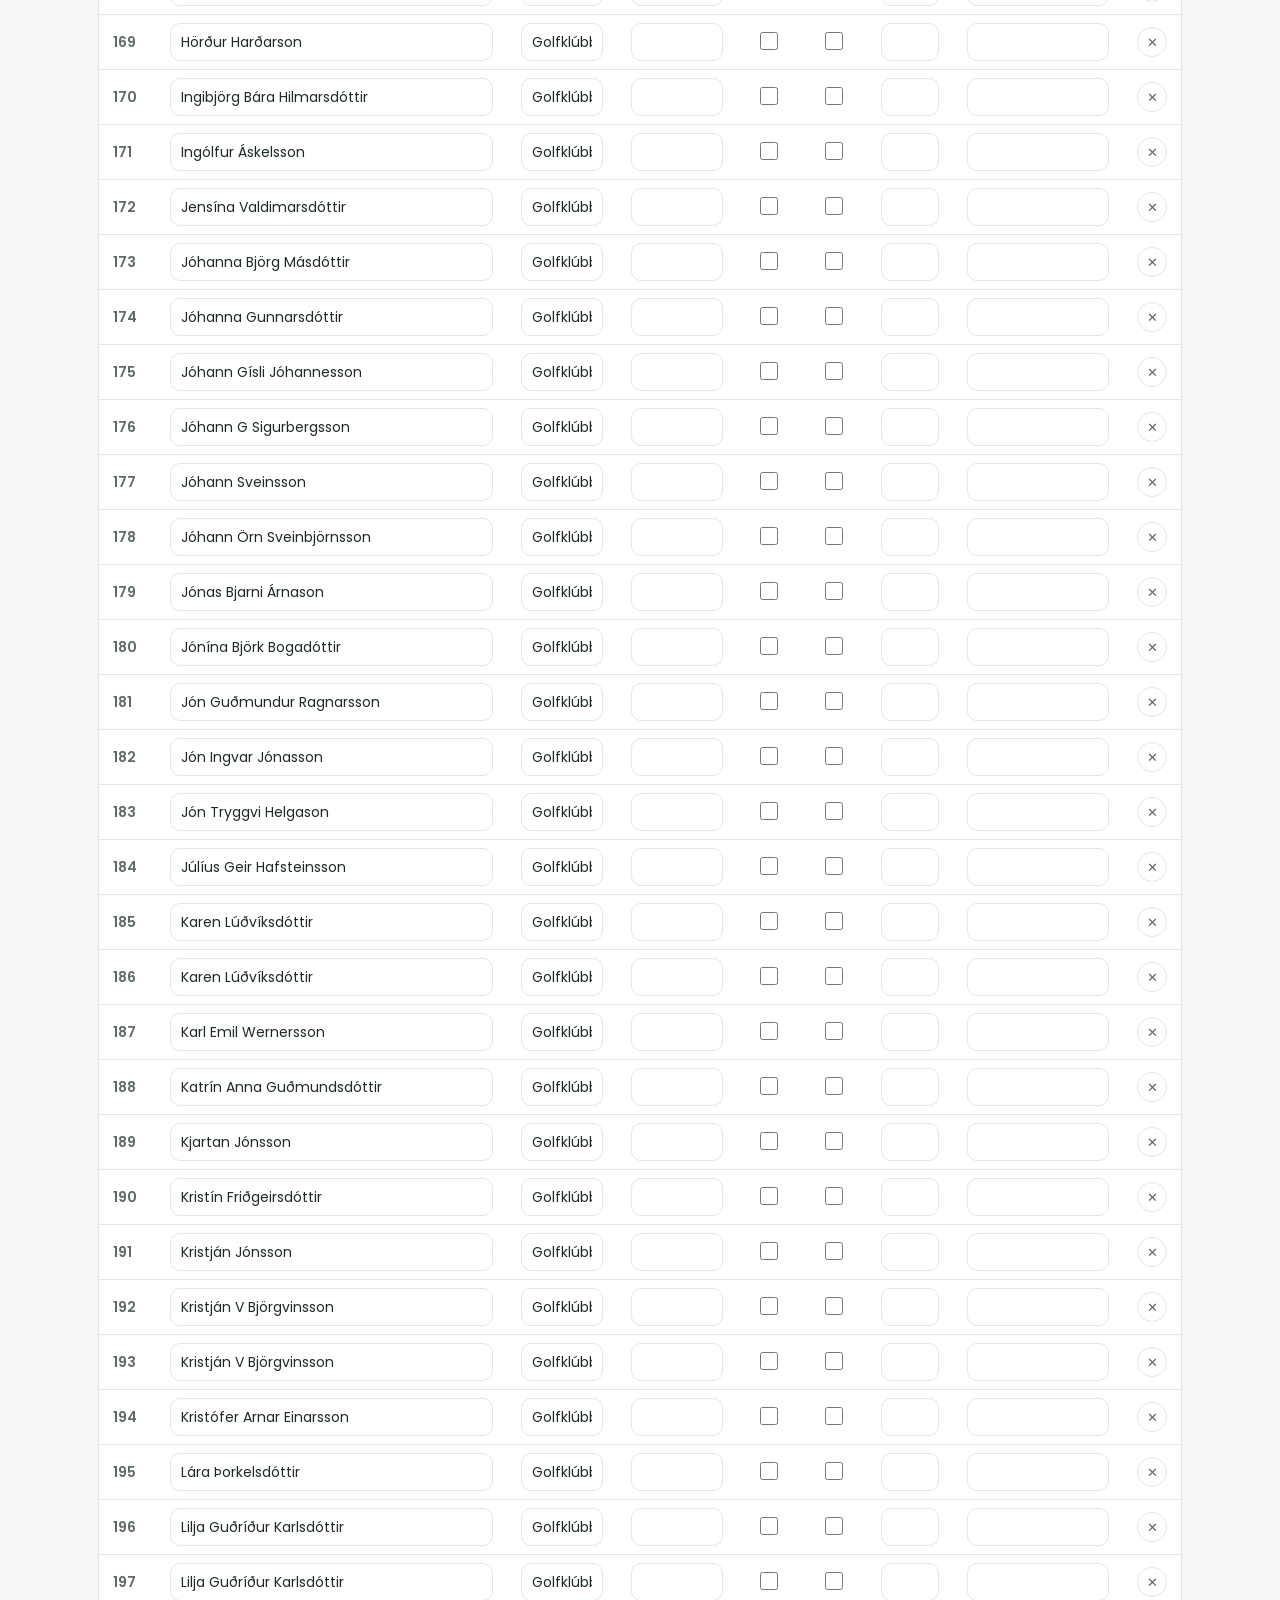
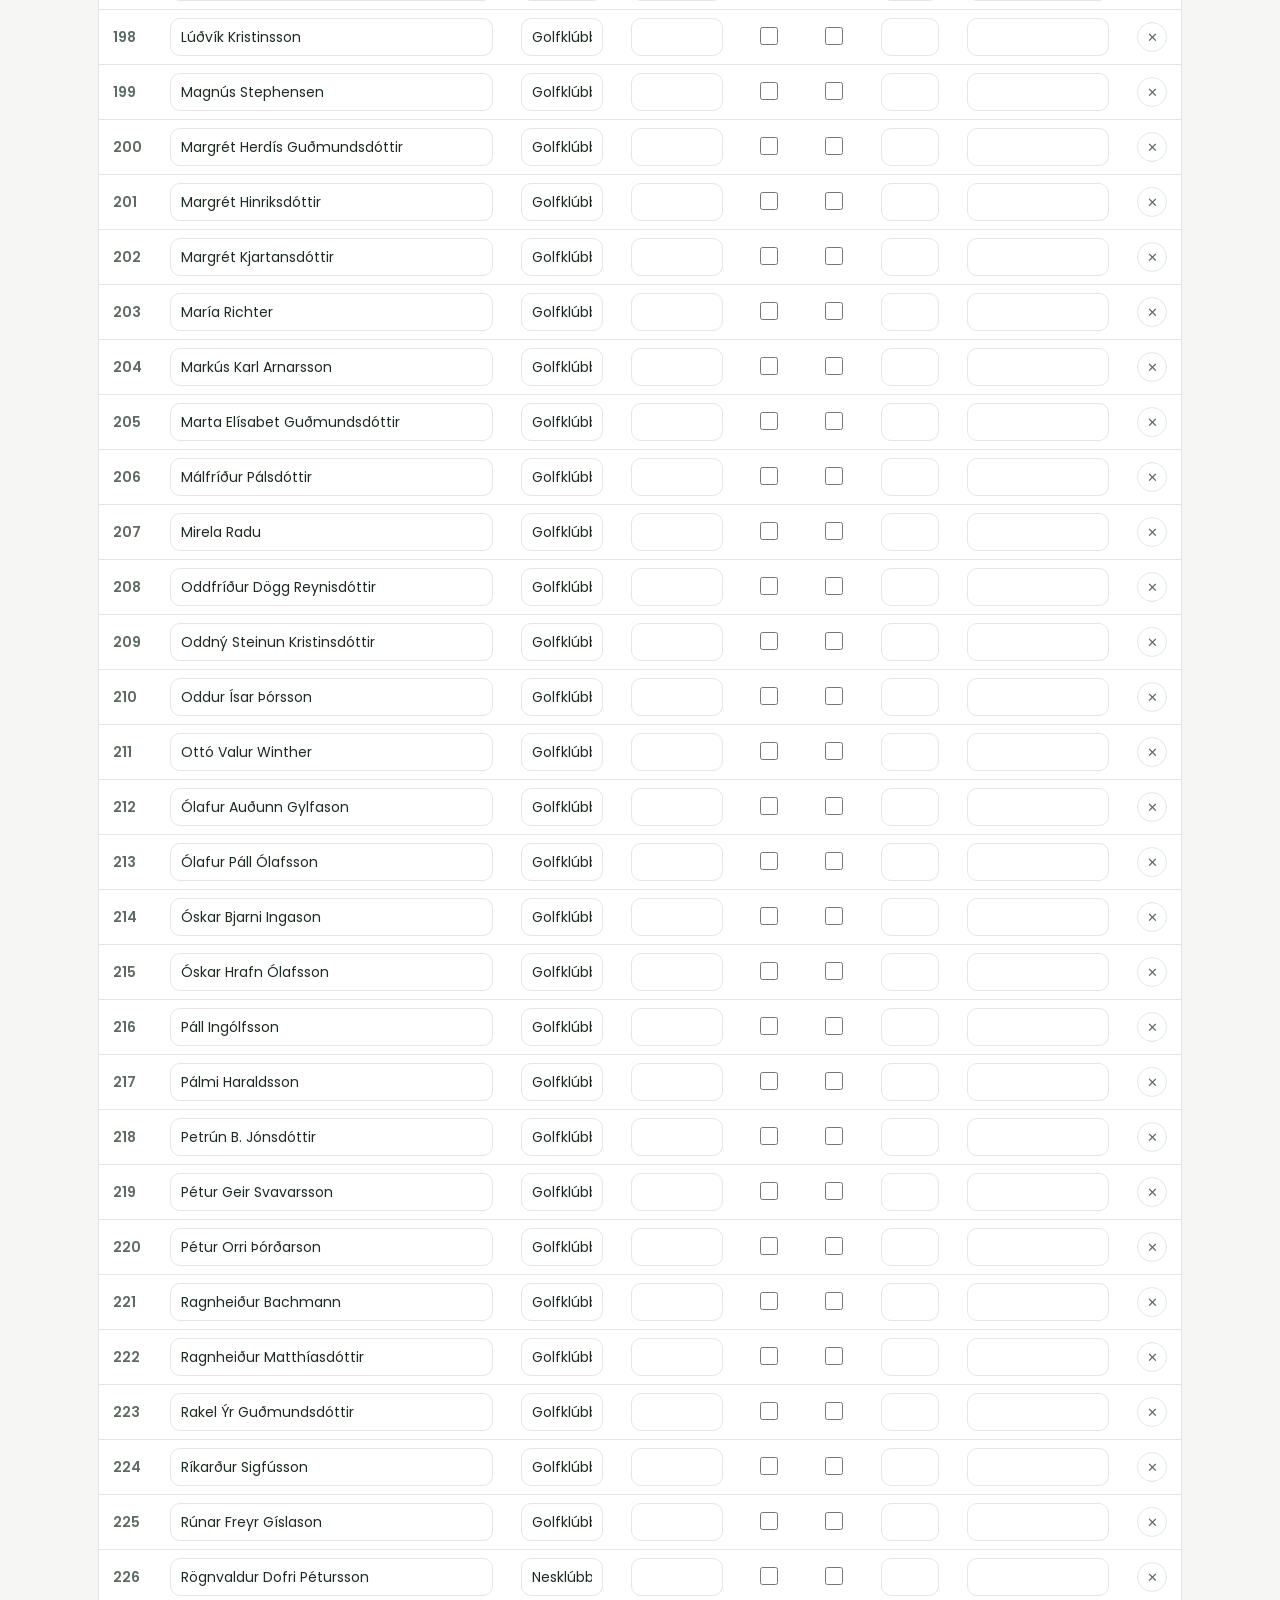
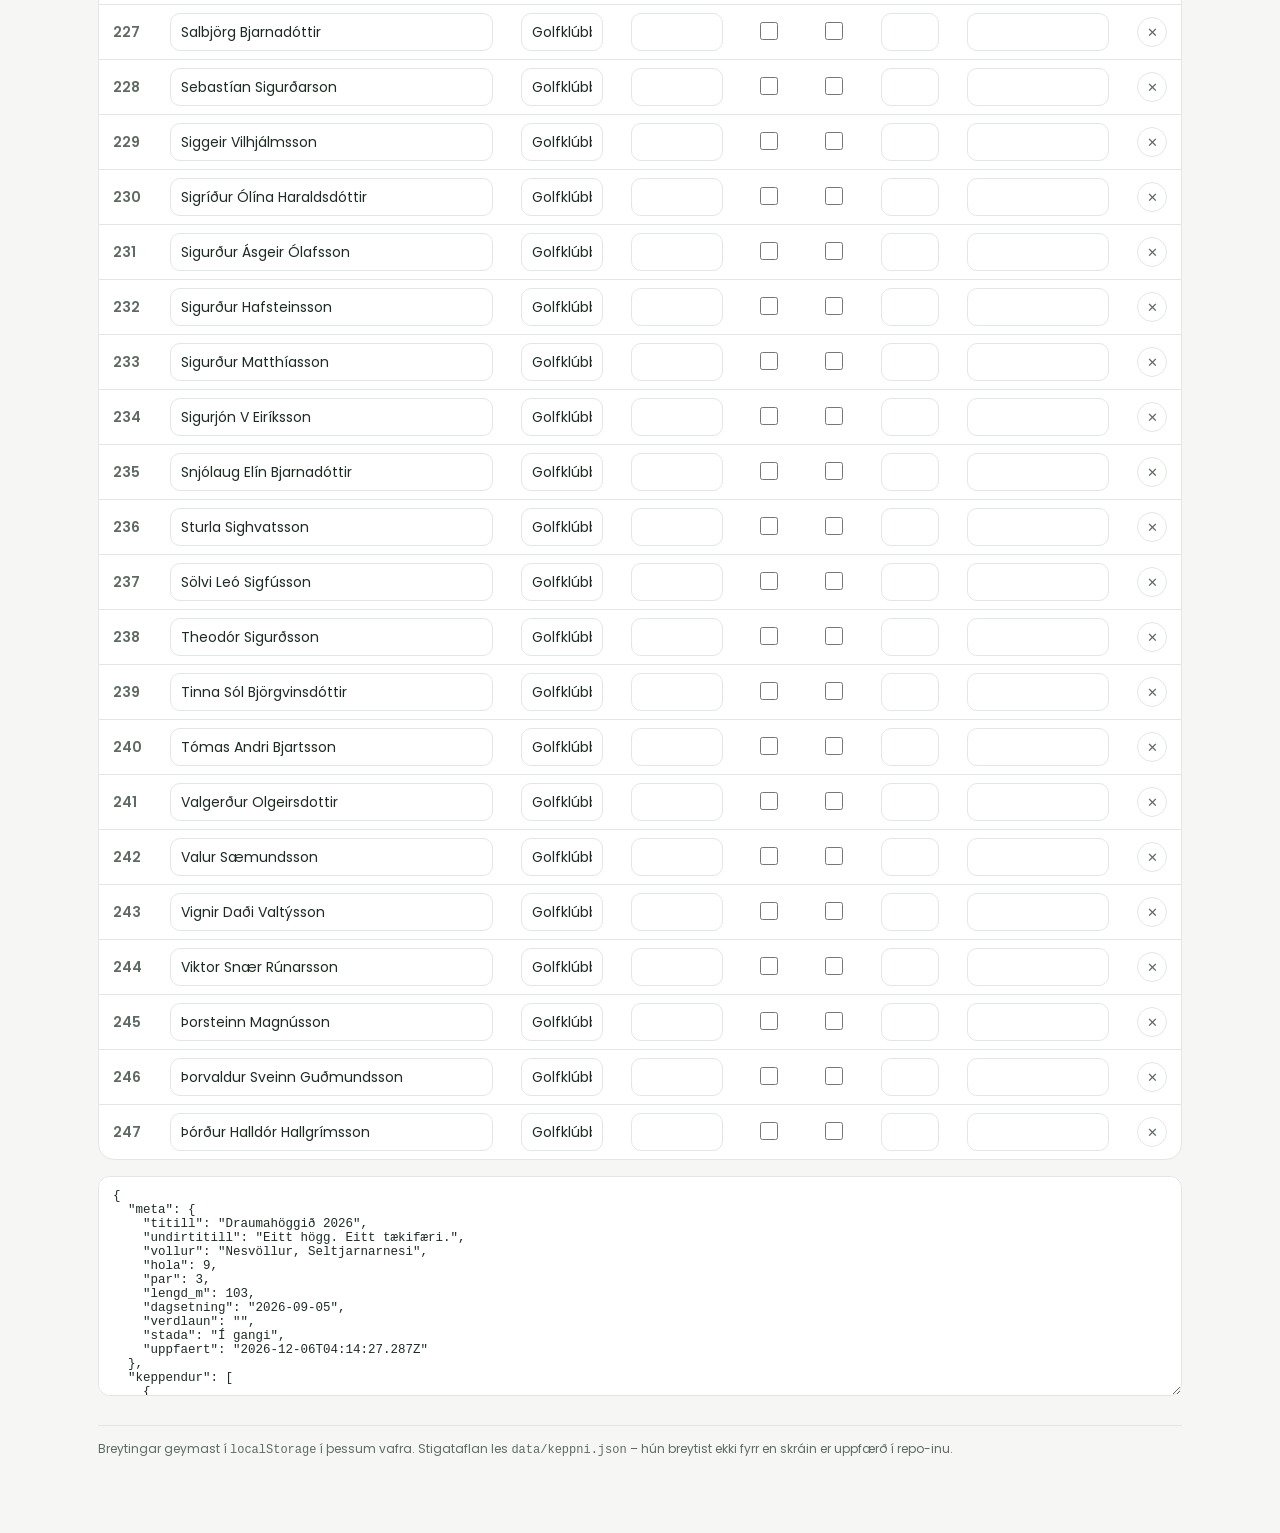
==== commit d955a74c: "Setja inn ráslista 2026 og fela hann á stigatöflunni - data/keppni.json: 247 keppendur úr Excel-rásl" ====
--- a/skra.html
+++ b/skra.html
@@ -25,8 +25,9 @@
 <div class="wrap">
   <p class="err" id="err" hidden></p>
   <p class="hint">
-    Skráðu fjarlægð frá holu í metrum (t.d. <b>3,42</b>). Hakaðu við <b>HIH</b> fyrir holu í höggi og
-    <b>Ógilt</b> ef höggið telst ekki (vatn, út fyrir völl). Auður reitur = keppandinn hefur ekki slegið.
+    <b>Nr</b> er röð á teig. Sláðu inn fjarlægð frá holu í metrum (t.d. <b>3,42</b>) fyrir þá sem eru mældir.
+    Hakaðu við <b>HIH</b> fyrir holu í höggi og <b>Ógilt</b> ef höggið telst ekki (vatn, út fyrir völl).
+    Auður reitur = ekkert skráð, og sá keppandi birtist <b>ekki</b> á stigatöflunni.
     Ýttu svo á <b>Sækja keppni.json</b> og settu skrána í <code>data/</code> í repo-inu.
   </p>
 
@@ -52,6 +53,11 @@
     </div>
   </div>
 
+  <div class="controls" style="margin:0 0 14px">
+    <input id="sia" type="search" placeholder="Sía ráslistann – nafn, klúbbur eða númer…" autocomplete="off">
+    <span class="pfbtn" id="siatala" style="cursor:default;pointer-events:none"></span>
+  </div>
+
   <div class="form"><table>
     <thead><tr><th>Nr</th><th>Nafn</th><th>Klúbbur</th><th>Fjarlægð (m)</th><th>HIH</th><th>Ógilt</th><th>Tími</th><th>Athugasemd</th><th></th></tr></thead>
     <tbody id="tbody"></tbody>
@@ -82,14 +88,21 @@
 
   function json() {
     var ut = { meta: Object.assign({}, gogn.meta, { uppfaert: new Date().toISOString() }), keppendur: [] };
+    var þekkt = ["nr", "nafn", "klubbur", "fjoldi_hio", "varamadur", "hio", "ogilt", "fjarlaegd", "timi", "athugasemd"];
     ut.keppendur = gogn.keppendur.map(function (k) {
       var o = { nr: k.nr, nafn: k.nafn };
       if (k.klubbur) o.klubbur = k.klubbur;
+      if (k.fjoldi_hio) o.fjoldi_hio = k.fjoldi_hio;
+      if (k.varamadur) o.varamadur = true;
       if (k.hio === true) o.hio = true;
       else if (k.ogilt === true) o.ogilt = true;
       else if (typeof k.fjarlaegd === "number" && isFinite(k.fjarlaegd)) o.fjarlaegd = k.fjarlaegd;
       if (k.timi) o.timi = k.timi;
       if (k.athugasemd) o.athugasemd = k.athugasemd;
+      // varðveitir alla aðra reiti sem kunna að vera í skránni
+      Object.keys(k).forEach(function (lykill) {
+        if (þekkt.indexOf(lykill) < 0 && lykill.indexOf("__") !== 0) o[lykill] = k[lykill];
+      });
       return o;
     });
     return JSON.stringify(ut, null, 2) + "\n";
@@ -114,6 +127,7 @@
       el("tbody").innerHTML = '<tr><td colspan="9" style="padding:26px;text-align:center;color:var(--muted)">' +
         'Engir keppendur skráðir. Notaðu <b>＋ Bæta við keppanda</b> eða <b>☰ Líma inn nafnalista</b>.</td></tr>';
       syna();
+      el("siatala").textContent = "0 keppendur";
       return;
     }
     el("tbody").innerHTML = gogn.keppendur.map(function (k, i) {
@@ -132,10 +146,16 @@
         '</tr>';
     }).join("");
     syna();
-  }
-
+    beitaSiu();
+  }
+
+  function naestaNr() {
+    return gogn.keppendur.reduce(function (m, k) { return Math.max(m, +k.nr || 0); }, 0) + 1;
+  }
+  // nr = röð á teig. Fyllir aðeins í það sem vantar; endurnúmerar aldrei
+  // þá sem fyrir eru, svo ráslistaröðin haldist rétt.
   function endurnumera() {
-    gogn.keppendur.forEach(function (k, i) { k.nr = i + 1; });
+    gogn.keppendur.forEach(function (k) { if (!k.nr) k.nr = naestaNr(); });
   }
 
   el("tbody").addEventListener("input", function (e) {
@@ -160,6 +180,24 @@
     vista();
   });
 
+  function beitaSiu() {
+    var t = (el("sia").value || "").trim().toLowerCase();
+    var ord = t.split(/\s+/).filter(Boolean);
+    var syndar = 0;
+    [].forEach.call(el("tbody").querySelectorAll("tr"), function (tr, i) {
+      var k = gogn.keppendur[i];
+      if (!k) return;
+      var hey = ((k.nr || "") + " " + (k.nafn || "") + " " + (k.klubbur || "")).toLowerCase();
+      var passar = !ord.length || ord.every(function (w) { return hey.indexOf(w) >= 0; });
+      tr.hidden = !passar;
+      if (passar) syndar++;
+    });
+    el("siatala").textContent = ord.length
+      ? syndar + " af " + gogn.keppendur.length
+      : gogn.keppendur.length + " keppendur";
+  }
+  el("sia").addEventListener("input", beitaSiu);
+
   el("tbody").addEventListener("click", function (e) {
     var b = e.target.closest("button[data-del]");
     if (!b) return;
@@ -167,13 +205,12 @@
     var k = gogn.keppendur[i];
     if (!confirm("Eyða " + (k.nafn || "keppanda nr. " + k.nr) + " af listanum?")) return;
     gogn.keppendur.splice(i, 1);
-    endurnumera();
     teikna();
     vista();
   });
 
   el("add").onclick = function () {
-    gogn.keppendur.push({ nr: gogn.keppendur.length + 1, nafn: "", klubbur: "" });
+    gogn.keppendur.push({ nr: naestaNr(), nafn: "", klubbur: "" });
     teikna();
     vista();
     var raðir = el("tbody").querySelectorAll('[data-f="nafn"]');
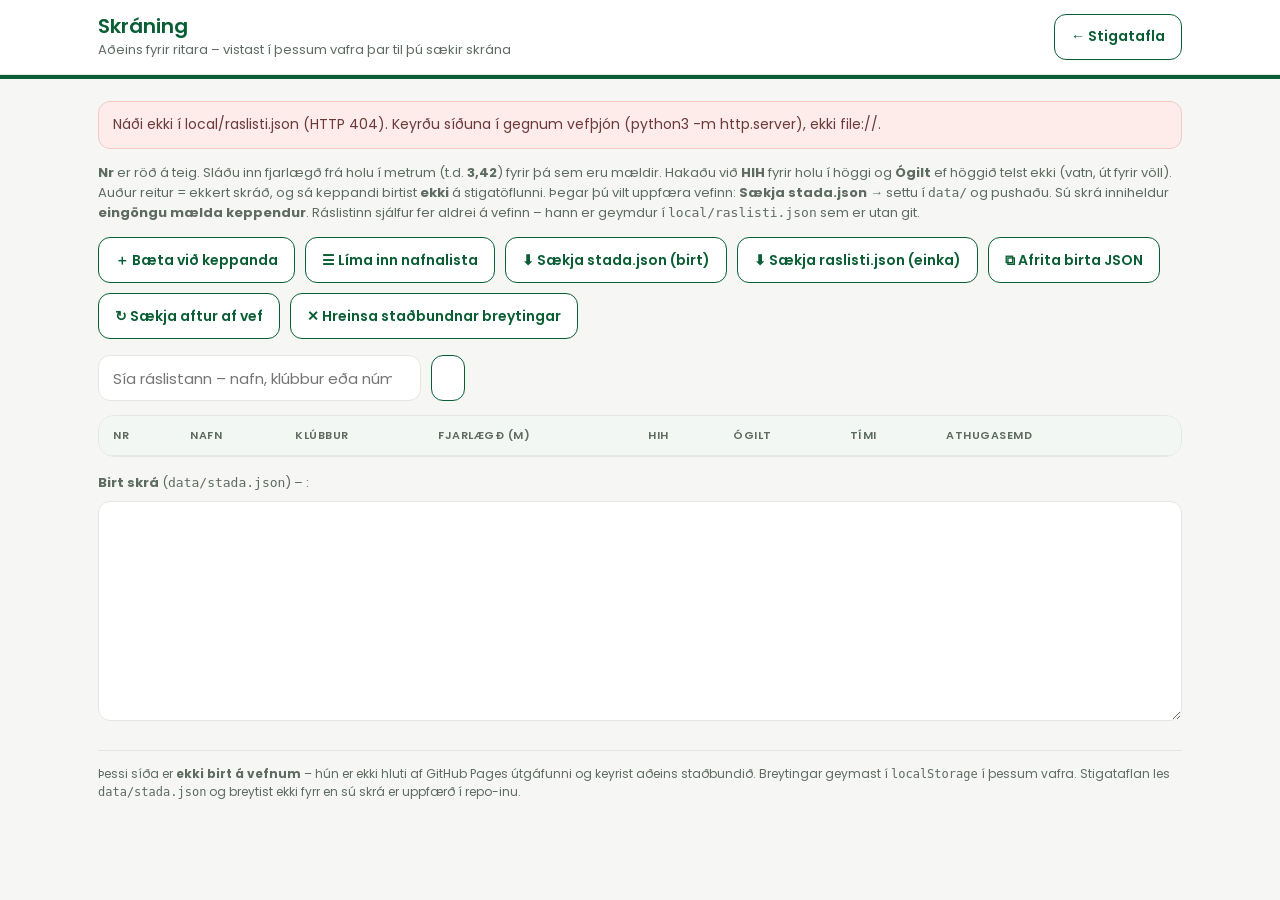
==== commit c7c6c8e5: "QR-kóði og ráslistinn tekinn út úr birtu efni QR: - assets/qr.svg og assets/qr.png vísa á vefslóð st" ====
--- a/skra.html
+++ b/skra.html
@@ -28,14 +28,17 @@
     <b>Nr</b> er röð á teig. Sláðu inn fjarlægð frá holu í metrum (t.d. <b>3,42</b>) fyrir þá sem eru mældir.
     Hakaðu við <b>HIH</b> fyrir holu í höggi og <b>Ógilt</b> ef höggið telst ekki (vatn, út fyrir völl).
     Auður reitur = ekkert skráð, og sá keppandi birtist <b>ekki</b> á stigatöflunni.
-    Ýttu svo á <b>Sækja keppni.json</b> og settu skrána í <code>data/</code> í repo-inu.
+    Þegar þú vilt uppfæra vefinn: <b>Sækja stada.json</b> → settu í <code>data/</code> og pushaðu.
+    Sú skrá inniheldur <b>eingöngu mælda keppendur</b>. Ráslistinn sjálfur fer aldrei á vefinn –
+    hann er geymdur í <code>local/raslisti.json</code> sem er utan git.
   </p>
 
   <div class="actions">
     <button class="pfbtn" id="add" type="button">＋ Bæta við keppanda</button>
     <button class="pfbtn" id="paste" type="button">☰ Líma inn nafnalista</button>
-    <button class="pfbtn" id="dl" type="button">⬇ Sækja keppni.json</button>
-    <button class="pfbtn" id="copy" type="button">⧉ Afrita JSON</button>
+    <button class="pfbtn" id="dlpub" type="button">⬇ Sækja stada.json (birt)</button>
+    <button class="pfbtn" id="dl" type="button">⬇ Sækja raslisti.json (einka)</button>
+    <button class="pfbtn" id="copy" type="button">⧉ Afrita birta JSON</button>
     <button class="pfbtn" id="reload" type="button">↻ Sækja aftur af vef</button>
     <button class="pfbtn" id="clear" type="button">✕ Hreinsa staðbundnar breytingar</button>
   </div>
@@ -63,8 +66,9 @@
     <tbody id="tbody"></tbody>
   </table></div>
 
+  <p class="hint" style="margin:0 0 8px"><b>Birt skrá</b> (<code>data/stada.json</code>) – <span id="birtfjoldi"></span>:</p>
   <textarea class="out" id="out" spellcheck="false" readonly></textarea>
-  <p class="note">Breytingar geymast í <code>localStorage</code> í þessum vafra. Stigataflan les <code>data/keppni.json</code> – hún breytist ekki fyrr en skráin er uppfærð í repo-inu.</p>
+  <p class="note">Þessi síða er <b>ekki birt á vefnum</b> – hún er ekki hluti af GitHub Pages útgáfunni og keyrist aðeins staðbundið. Breytingar geymast í <code>localStorage</code> í þessum vafra. Stigataflan les <code>data/stada.json</code> og breytist ekki fyrr en sú skrá er uppfærð í repo-inu.</p>
 </div>
 
 <script src="config.js"></script>
@@ -86,9 +90,16 @@
     syna();
   }
 
+  var ÞEKKT = ["nr", "nafn", "klubbur", "fjoldi_hio", "varamadur", "hio", "ogilt", "fjarlaegd", "timi", "athugasemd"];
+
+  function maeldur(k) {
+    return k.hio === true || k.ogilt === true ||
+      (typeof k.fjarlaegd === "number" && isFinite(k.fjarlaegd));
+  }
+
+  // Full skrá: allur ráslistinn. Fer í local/raslisti.json og aldrei í git.
   function json() {
     var ut = { meta: Object.assign({}, gogn.meta, { uppfaert: new Date().toISOString() }), keppendur: [] };
-    var þekkt = ["nr", "nafn", "klubbur", "fjoldi_hio", "varamadur", "hio", "ogilt", "fjarlaegd", "timi", "athugasemd"];
     ut.keppendur = gogn.keppendur.map(function (k) {
       var o = { nr: k.nr, nafn: k.nafn };
       if (k.klubbur) o.klubbur = k.klubbur;
@@ -99,16 +110,35 @@
       else if (typeof k.fjarlaegd === "number" && isFinite(k.fjarlaegd)) o.fjarlaegd = k.fjarlaegd;
       if (k.timi) o.timi = k.timi;
       if (k.athugasemd) o.athugasemd = k.athugasemd;
-      // varðveitir alla aðra reiti sem kunna að vera í skránni
       Object.keys(k).forEach(function (lykill) {
-        if (þekkt.indexOf(lykill) < 0 && lykill.indexOf("__") !== 0) o[lykill] = k[lykill];
+        if (ÞEKKT.indexOf(lykill) < 0 && lykill.indexOf("__") !== 0) o[lykill] = k[lykill];
       });
       return o;
     });
     return JSON.stringify(ut, null, 2) + "\n";
   }
 
-  function syna() { el("out").value = json(); }
+  // Birt skrá: aðeins mældir keppendur og aðeins þeir reitir sem stigataflan sýnir.
+  function jsonBirt() {
+    var ut = { meta: Object.assign({}, gogn.meta, { uppfaert: new Date().toISOString() }), keppendur: [] };
+    ut.keppendur = gogn.keppendur.filter(maeldur).map(function (k) {
+      var o = { nr: k.nr, nafn: k.nafn };
+      if (k.klubbur) o.klubbur = k.klubbur;
+      if (k.hio === true) o.hio = true;
+      else if (k.ogilt === true) o.ogilt = true;
+      else o.fjarlaegd = k.fjarlaegd;
+      if (k.timi) o.timi = k.timi;
+      if (k.athugasemd) o.athugasemd = k.athugasemd;
+      return o;
+    });
+    return JSON.stringify(ut, null, 2) + "\n";
+  }
+
+  function syna() {
+    el("out").value = jsonBirt();
+    var n = gogn.keppendur.filter(maeldur).length;
+    el("birtfjoldi").textContent = n === 1 ? "1 mæling birt" : n + " mælingar birtar";
+  }
 
   function tala(v) {
     var s = String(v == null ? "" : v).trim().replace(",", ".");
@@ -248,17 +278,19 @@
   el("pasteadd").onclick = function () { limaInn(false); };
   el("pastereplace").onclick = function () { limaInn(true); };
 
-  el("dl").onclick = function () {
-    var b = new Blob([json()], { type: "application/json" });
+  function saekja(efni, nafn) {
+    var b = new Blob([efni], { type: "application/json" });
     var a = document.createElement("a");
-    a.href = URL.createObjectURL(b); a.download = "keppni.json";
+    a.href = URL.createObjectURL(b); a.download = nafn;
     document.body.appendChild(a); a.click(); a.remove();
     setTimeout(function () { URL.revokeObjectURL(a.href); }, 1000);
-  };
+  }
+  el("dl").onclick = function () { saekja(json(), "raslisti.json"); };
+  el("dlpub").onclick = function () { saekja(jsonBirt(), "stada.json"); };
   el("copy").onclick = function () {
     el("out").removeAttribute("readonly"); el("out").select();
     try { document.execCommand("copy"); } catch (e) {}
-    if (navigator.clipboard) navigator.clipboard.writeText(json());
+    if (navigator.clipboard) navigator.clipboard.writeText(jsonBirt());
     el("out").setAttribute("readonly", "");
     el("copy").textContent = "✓ Afritað";
     setTimeout(function () { el("copy").textContent = "⧉ Afrita JSON"; }, 1500);
@@ -277,12 +309,12 @@
         if (vistad) { gogn = JSON.parse(vistad); teikna(); return; }
       } catch (e) {}
     }
-    fetch("data/keppni.json?t=" + Date.now(), { cache: "no-store" })
+    fetch("local/raslisti.json?t=" + Date.now(), { cache: "no-store" })
       .then(function (r) { if (!r.ok) throw new Error("HTTP " + r.status); return r.json(); })
       .then(function (g) { gogn = g; gogn.keppendur = gogn.keppendur || []; teikna(); vista(); })
       .catch(function (e) {
         el("err").hidden = false;
-        el("err").textContent = "Náði ekki í data/keppni.json (" + e.message + "). Opnaðu síðuna í gegnum vefþjón, ekki file://.";
+        el("err").textContent = "Náði ekki í local/raslisti.json (" + e.message + "). Keyrðu síðuna í gegnum vefþjón (python3 -m http.server), ekki file://.";
       });
   }
 
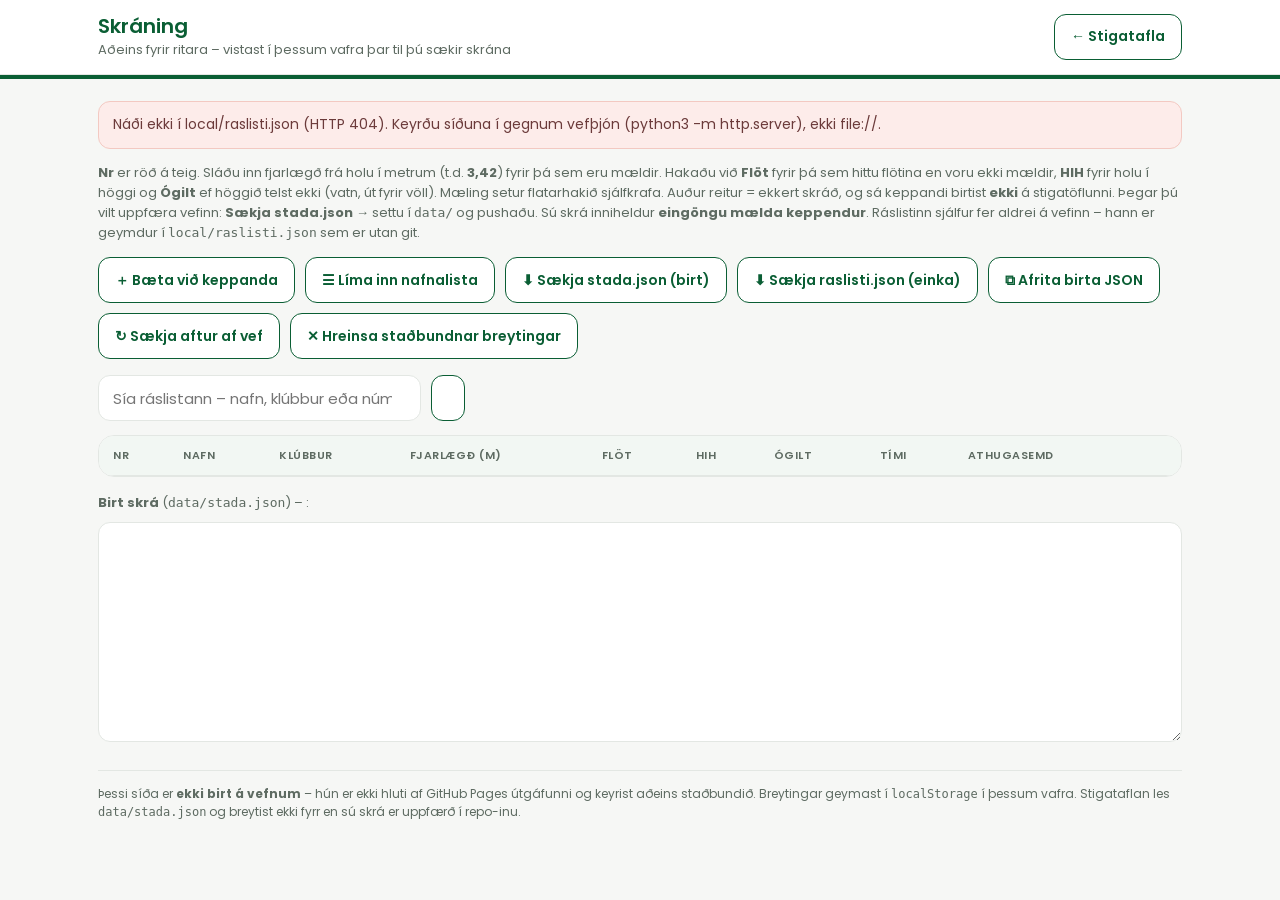
==== commit ef0f30d4: "Bæta við lista yfir þá sem hittu flötina - Nýr reitur flot: true fyrir keppendur sem hittu flötina á" ====
--- a/skra.html
+++ b/skra.html
@@ -26,7 +26,8 @@
   <p class="err" id="err" hidden></p>
   <p class="hint">
     <b>Nr</b> er röð á teig. Sláðu inn fjarlægð frá holu í metrum (t.d. <b>3,42</b>) fyrir þá sem eru mældir.
-    Hakaðu við <b>HIH</b> fyrir holu í höggi og <b>Ógilt</b> ef höggið telst ekki (vatn, út fyrir völl).
+    Hakaðu við <b>Flöt</b> fyrir þá sem hittu flötina en voru ekki mældir, <b>HIH</b> fyrir holu í höggi
+    og <b>Ógilt</b> ef höggið telst ekki (vatn, út fyrir völl). Mæling setur flatarhakið sjálfkrafa.
     Auður reitur = ekkert skráð, og sá keppandi birtist <b>ekki</b> á stigatöflunni.
     Þegar þú vilt uppfæra vefinn: <b>Sækja stada.json</b> → settu í <code>data/</code> og pushaðu.
     Sú skrá inniheldur <b>eingöngu mælda keppendur</b>. Ráslistinn sjálfur fer aldrei á vefinn –
@@ -62,7 +63,7 @@
   </div>
 
   <div class="form"><table>
-    <thead><tr><th>Nr</th><th>Nafn</th><th>Klúbbur</th><th>Fjarlægð (m)</th><th>HIH</th><th>Ógilt</th><th>Tími</th><th>Athugasemd</th><th></th></tr></thead>
+    <thead><tr><th>Nr</th><th>Nafn</th><th>Klúbbur</th><th>Fjarlægð (m)</th><th>Flöt</th><th>HIH</th><th>Ógilt</th><th>Tími</th><th>Athugasemd</th><th></th></tr></thead>
     <tbody id="tbody"></tbody>
   </table></div>
 
@@ -90,12 +91,15 @@
     syna();
   }
 
-  var ÞEKKT = ["nr", "nafn", "klubbur", "fjoldi_hio", "varamadur", "hio", "ogilt", "fjarlaegd", "timi", "athugasemd"];
+  var ÞEKKT = ["nr", "nafn", "klubbur", "fjoldi_hio", "varamadur", "hio", "ogilt", "fjarlaegd", "flot", "timi", "athugasemd"];
 
   function maeldur(k) {
     return k.hio === true || k.ogilt === true ||
       (typeof k.fjarlaegd === "number" && isFinite(k.fjarlaegd));
   }
+
+  // Birt skrá tekur bæði mælda keppendur og þá sem hittu flötina.
+  function birtanlegur(k) { return maeldur(k) || k.flot === true; }
 
   // Full skrá: allur ráslistinn. Fer í local/raslisti.json og aldrei í git.
   function json() {
@@ -108,6 +112,7 @@
       if (k.hio === true) o.hio = true;
       else if (k.ogilt === true) o.ogilt = true;
       else if (typeof k.fjarlaegd === "number" && isFinite(k.fjarlaegd)) o.fjarlaegd = k.fjarlaegd;
+      if (k.flot === true) o.flot = true;
       if (k.timi) o.timi = k.timi;
       if (k.athugasemd) o.athugasemd = k.athugasemd;
       Object.keys(k).forEach(function (lykill) {
@@ -121,12 +126,13 @@
   // Birt skrá: aðeins mældir keppendur og aðeins þeir reitir sem stigataflan sýnir.
   function jsonBirt() {
     var ut = { meta: Object.assign({}, gogn.meta, { uppfaert: new Date().toISOString() }), keppendur: [] };
-    ut.keppendur = gogn.keppendur.filter(maeldur).map(function (k) {
+    ut.keppendur = gogn.keppendur.filter(birtanlegur).map(function (k) {
       var o = { nr: k.nr, nafn: k.nafn };
       if (k.klubbur) o.klubbur = k.klubbur;
       if (k.hio === true) o.hio = true;
       else if (k.ogilt === true) o.ogilt = true;
-      else o.fjarlaegd = k.fjarlaegd;
+      else if (typeof k.fjarlaegd === "number" && isFinite(k.fjarlaegd)) o.fjarlaegd = k.fjarlaegd;
+      if (k.flot === true) o.flot = true;
       if (k.timi) o.timi = k.timi;
       if (k.athugasemd) o.athugasemd = k.athugasemd;
       return o;
@@ -136,8 +142,9 @@
 
   function syna() {
     el("out").value = jsonBirt();
-    var n = gogn.keppendur.filter(maeldur).length;
-    el("birtfjoldi").textContent = n === 1 ? "1 mæling birt" : n + " mælingar birtar";
+    var m = gogn.keppendur.filter(maeldur).length;
+    var f = gogn.keppendur.filter(birtanlegur).length;
+    el("birtfjoldi").textContent = m + (m === 1 ? " mæling" : " mælingar") + ", " + f + " á flöt";
   }
 
   function tala(v) {
@@ -154,7 +161,7 @@
 
   function teikna() {
     if (!gogn.keppendur.length) {
-      el("tbody").innerHTML = '<tr><td colspan="9" style="padding:26px;text-align:center;color:var(--muted)">' +
+      el("tbody").innerHTML = '<tr><td colspan="10" style="padding:26px;text-align:center;color:var(--muted)">' +
         'Engir keppendur skráðir. Notaðu <b>＋ Bæta við keppanda</b> eða <b>☰ Líma inn nafnalista</b>.</td></tr>';
       syna();
       el("siatala").textContent = "0 keppendur";
@@ -167,6 +174,7 @@
         '<td style="width:110px"><input type="text" data-i="' + i + '" data-f="klubbur" value="' + esc(k.klubbur || "") + '"></td>' +
         '<td class="dist"><input type="text" inputmode="decimal" data-i="' + i + '" data-f="fjarlaegd" value="' +
           (typeof k.fjarlaegd === "number" ? String(k.fjarlaegd).replace(".", ",") : "") + '"></td>' +
+        '<td class="chk"><input type="checkbox" data-i="' + i + '" data-f="flot"' + (k.flot ? " checked" : "") + '></td>' +
         '<td class="chk"><input type="checkbox" data-i="' + i + '" data-f="hio"' + (k.hio ? " checked" : "") + '></td>' +
         '<td class="chk"><input type="checkbox" data-i="' + i + '" data-f="ogilt"' + (k.ogilt ? " checked" : "") + '></td>' +
         '<td style="width:86px"><input type="text" data-i="' + i + '" data-f="timi" value="' + esc(k.timi || "") + '"></td>' +
@@ -194,7 +202,14 @@
     var k = gogn.keppendur[+i];
     if (f === "fjarlaegd") {
       k.fjarlaegd = tala(t.value);
+      if (k.fjarlaegd !== null) {
+        k.flot = true;
+        var fbox = t.closest("tr").querySelector('[data-f="flot"]');
+        if (fbox) fbox.checked = true;
+      }
       if (k.fjarlaegd !== null && !k.timi) { k.timi = nuTimi(); t.closest("tr").querySelector('[data-f="timi"]').value = k.timi; }
+    } else if (f === "flot") {
+      k.flot = t.checked;
     } else if (f === "hio" || f === "ogilt") {
       k[f] = t.checked;
       if (t.checked) {
--- a/assets/style.css
+++ b/assets/style.css
@@ -111,8 +111,10 @@
 .tag.t-hio{background:var(--gold-bg);color:var(--gold);border:1px solid var(--gold-bd)}
 .tag.t-ogilt{background:var(--live-bg);color:var(--live);border:1px solid var(--live-bd)}
 .tag.t-ny{background:var(--brand-tint);color:var(--brand-dark);border:1px solid #cfe3d5}
-.wait .row{grid-template-columns:44px 1fr auto}
-.wait .row .val{color:var(--muted);font-size:12.5px;font-weight:500}
+.flot .row .rk{font-size:12.5px;font-weight:600;color:var(--muted)}
+.flot .row .val{font-size:15px;font-weight:700}
+.val.omaeld{font-size:11px;font-weight:700;color:var(--brand-dark);background:var(--brand-tint);
+  border:1px solid #cfe3d5;border-radius:20px;padding:2px 9px;text-transform:uppercase;letter-spacing:.3px}
 .empty{color:var(--muted);font-size:14px;padding:26px;text-align:center}
 .err{margin:0 0 14px;font-size:14px;color:#6b3a3a;background:var(--live-bg);border:1px solid var(--live-bd);
   border-radius:12px;padding:12px 14px}
